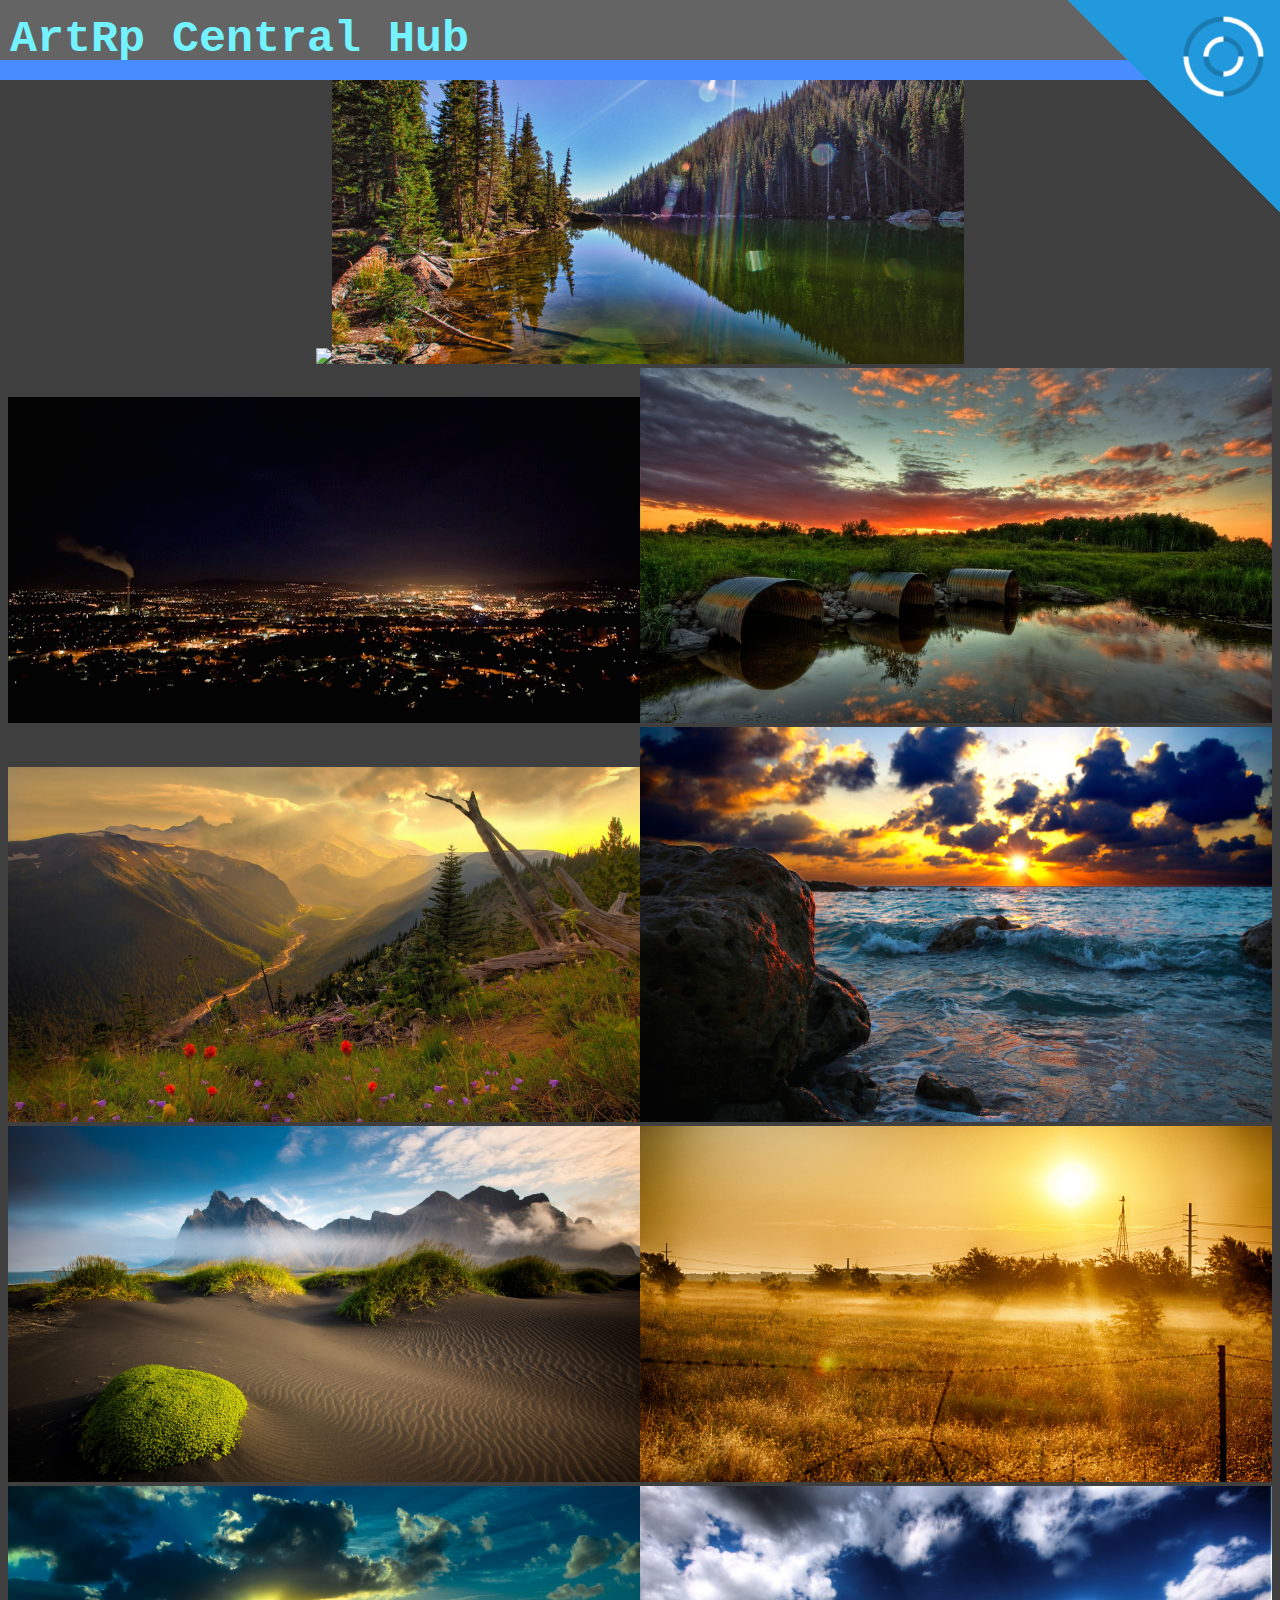
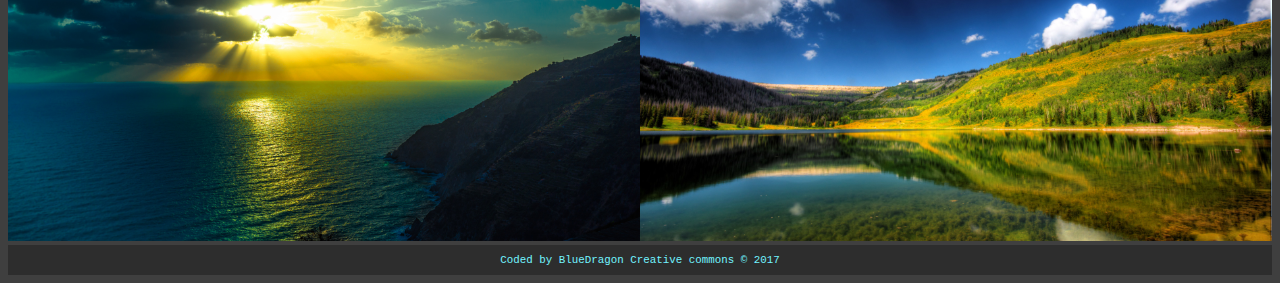
==== index.html @ 4e26d86f "header fix" ====
<!doctype html>
<html>
	<head>
		<title>ArtRp Central</title>
		<link rel="stylesheet" href="Stylesheet.css"> 
		<link rel="icon" type="image/png" href="icon.png">
		<script src="pace.min.js"></script>
		<link href="loading.css" rel="stylesheet" />
	</head>
	<body>
		<header></header>
		<h1 class="page_title"><b><code>ArtRp Central Hub</code></b></h1>
		<button class="button" id="loginn" onclick="alert('This part is still in the works, sorry :(')">Login</button>
		
		<div class="images">
		<img width="50%" src="images_4k/one.jpeg"><img width="50%" src="images_4k/two.jpg">
		<br>
		<img width="50%" src="images_4k/three.gif"><img width="50%" src="images_4k/four.jpg">
		<br>
		<img width="50%" src="images_4k/five.jpg"><img width="50%" src="images_4k/six.jpg">
		<br>
		<img width="50%" src="images_4k/seven.jpg"><img width="50%" src="images_4k/eight.jpg">
		<br>
		<img width="50%" src="images_4k/nine.jpg"><img width="50%" src="images_4k/ten.jpg">
		<div>
		
		<footer><sub><code>Coded by BlueDragon      Creative commons &copy 2017</code></sub></footer>
	</body>
</html>
---- Stylesheet.css ----
body { 
	background-color: rgb(63, 63, 63);
}
h1.page_title {
	color: #72f3ff;
	font-size: 45px;
	position: absolute;
	top: 10px;
	left: 10px;
	margin: 0px;
}
header { 
    width: 100%;
	height: 60px;
	position: absolute;
	background-color: rgb(100, 100, 100);
	top: 0;
	left: 0;
	right: 0;
	margin: 0px;
	border-bottom: solid;
	border-bottom-color: #478dff;
	border-bottom-width: 20px;
}
#loginn {
    top: 0;
    right: 0;
	position: absolute;
	height: 60px;
}
div.images{
	text-align: center;
	top: 40px;
	left: 10px;
	right: 10px;
}
footer {
	position: static;
    width: 100%;
	height: 30px;
	background-color: #2d2d2d;
	text-align: center;
	color: #72f3ff;
	bottom: 0;
	left: 0;
	right: 0;
}


.button {
    background-color: #008CBA; 
    border: none;
    color: white;
    padding: 10px 24px;
    text-align: center;
    text-decoration: none;
    display: inline-block;
    font-size: 16px;
}
.button:hover {
    background-color: gray; 
    color: white;
}



.btn-group {
    background-color: #4CAF50; /* Green */
    border: none;
    color: white;
    padding: 15px 32px;
    text-align: center;
    text-decoration: none;
    display: inline-block;
    font-size: 16px;
    cursor: pointer;
    float: left;
}

.btn-group .button:hover {
    background-color: gray;
}
---- loading.css ----
.pace {
  -webkit-pointer-events: none;
  pointer-events: none;

  -webkit-user-select: none;
  -moz-user-select: none;
  user-select: none;
}

.pace .pace-activity {
  display: block;
  position: fixed;
  z-index: 2000;
  top: 0;
  right: 0;
  width: 300px;
  height: 300px;
  background: #29d;
  -webkit-transition: -webkit-transform 0.3s;
  transition: transform 0.3s;
  -webkit-transform: translateX(100%) translateY(-100%) rotate(45deg);
  transform: translateX(100%) translateY(-100%) rotate(45deg);
  pointer-events: none;
}

.pace.pace-active .pace-activity {
  -webkit-transform: translateX(50%) translateY(-50%) rotate(45deg);
  transform: translateX(50%) translateY(-50%) rotate(45deg);
}

.pace .pace-activity::before,
.pace .pace-activity::after {
    -moz-box-sizing: border-box;
    box-sizing: border-box;
    position: absolute;
    bottom: 30px;
    left: 50%;
    display: block;
    border: 5px solid #fff;
    border-radius: 50%;
    content: '';
}

.pace .pace-activity::before {
    margin-left: -40px;
    width: 80px;
    height: 80px;
    border-right-color: rgba(0, 0, 0, .2);
    border-left-color: rgba(0, 0, 0, .2);
    -webkit-animation: pace-theme-corner-indicator-spin 3s linear infinite;
    animation: pace-theme-corner-indicator-spin 3s linear infinite;
}

.pace .pace-activity::after {
    bottom: 50px;
    margin-left: -20px;
    width: 40px;
    height: 40px;
    border-top-color: rgba(0, 0, 0, .2);
    border-bottom-color: rgba(0, 0, 0, .2);
    -webkit-animation: pace-theme-corner-indicator-spin 1s linear infinite;
    animation: pace-theme-corner-indicator-spin 1s linear infinite;
}

@-webkit-keyframes pace-theme-corner-indicator-spin {
  0% { -webkit-transform: rotate(0deg); }
  100% { -webkit-transform: rotate(359deg); }
}
@keyframes pace-theme-corner-indicator-spin {
  0% { transform: rotate(0deg); }
  100% { transform: rotate(359deg); }
}
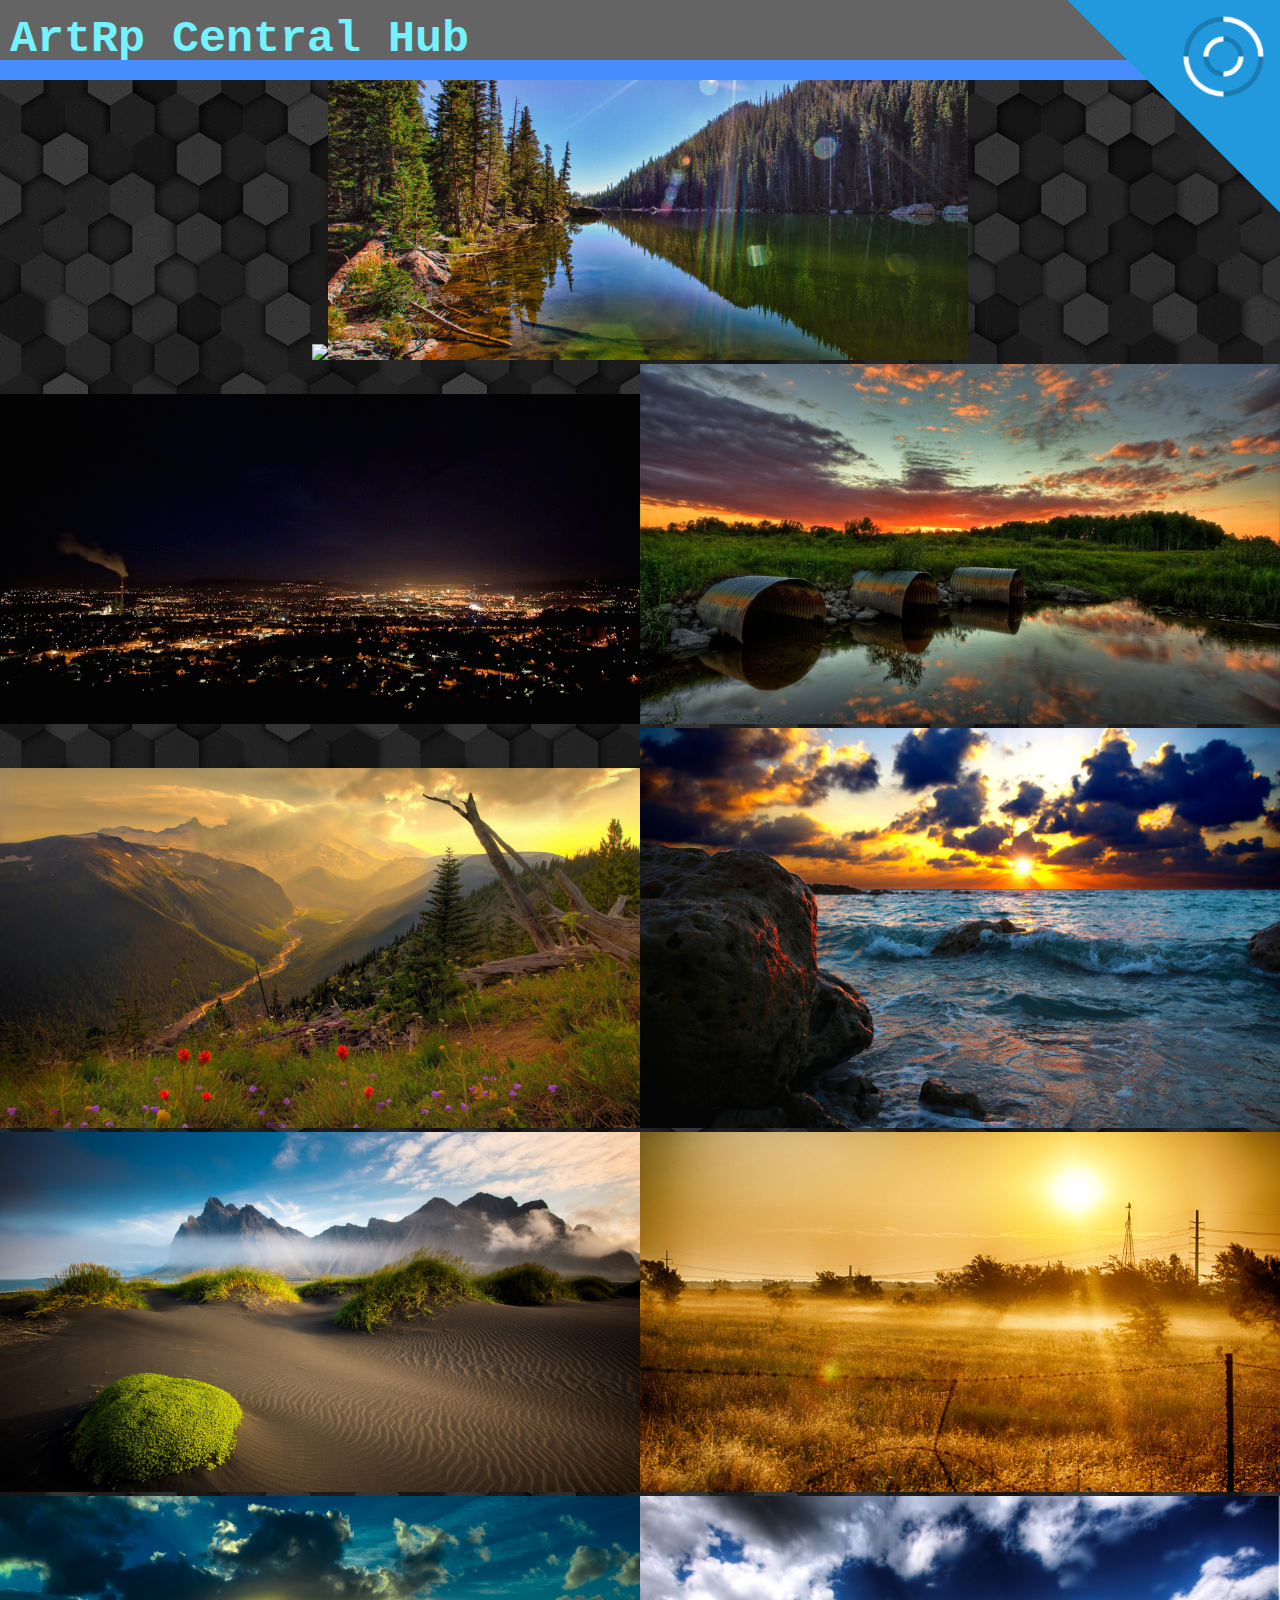
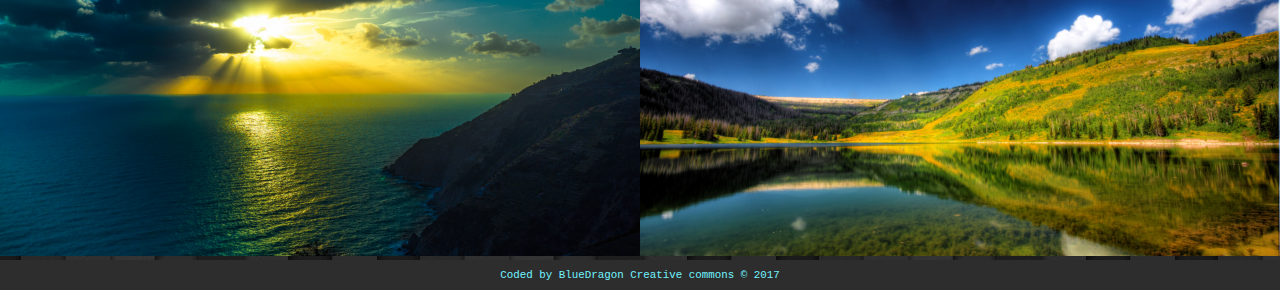
==== commit 72bd6c56: "big update" ====
--- a/index.html
+++ b/index.html
@@ -6,12 +6,13 @@
 		<link rel="icon" type="image/png" href="icon.png">
 		<script src="pace.min.js"></script>
 		<link href="loading.css" rel="stylesheet" />
+		<link href="login/css/style.css" rel="stylesheet" />
 	</head>
 	<body>
 		<header></header>
 		<h1 class="page_title"><b><code>ArtRp Central Hub</code></b></h1>
-		<button class="button" id="loginn" onclick="alert('This part is still in the works, sorry :(')">Login</button>
-		
+		<a href="#" id="loginform"><button class="button" id="loginn" href="login/login.html" target="_blank">Login</button></a>
+
 		<div class="images">
 		<img width="50%" src="images_4k/one.jpeg"><img width="50%" src="images_4k/two.jpg">
 		<br>
--- a/Stylesheet.css
+++ b/Stylesheet.css
@@ -1,5 +1,6 @@
 body { 
 	background-color: rgb(63, 63, 63);
+	background-image: url("bg.jpg");
 }
 h1.page_title {
 	color: #72f3ff;
@@ -27,6 +28,7 @@
     right: 0;
 	position: absolute;
 	height: 60px;
+	
 }
 div.images{
 	text-align: center;
--- a/login/css/style.css
+++ b/login/css/style.css
@@ -0,0 +1,89 @@
+* {
+  margin: 0;
+  padding: 0;
+}
+#wrap {
+  margin: 0 auto 30px;
+}
+
+#regbar {
+  height: 67px;
+  background: #34495e;
+}
+
+#navthing {
+  margin-left: 50px;
+}
+fieldset {
+  border: none;
+}
+
+.login {
+  position: relative;
+  width: 350px;
+  display: none;
+}
+
+.arrow-up {
+  width: 0;
+  height: 0;
+  border-left: 20px solid transparent;
+  border-right: 20px solid transparent;
+  border-bottom: 15px solid #ECF0F1;
+  left: 10%;
+  position: absolute;
+  top: -10px;
+}
+
+.formholder {
+  background: #ecf0f1;
+  width: 350px;
+  border-radius: 5px;
+  padding-top: 5px;
+}
+.formholder input[type="username"], .formholder input[type="password"] {
+  padding: 7px 5px;
+  margin: 10px 0;
+  width: 96%;
+  display: block;
+  font-size: 18px;
+  border-radius: 5px;
+  border: none;
+  -webkit-transition: 0.3s linear;
+  -moz-transition: 0.3s linear;
+  -o-transition: 0.3s linear;
+  transition: 0.3s linear;
+}
+.formholder input[type="username"]:focus, .formholder input[type="password"]:focus {
+  outline: none;
+  box-shadow: 0 0 1px 1px #1abc9c;
+}
+.formholder input[type="submit"] {
+  background: #1abc9c;
+  padding: 10px;
+  font-size: 20px;
+  display: block;
+  width: 100%;
+  border: none;
+  color: #fff;
+  border-radius: 5px;
+}
+.formholder input[type="submit"]:hover {
+  background: #1bc6a4;
+}
+
+.randompad {
+  padding: 10px;
+}
+
+.green {
+  color: #1abc9c;
+}
+
+a {
+  color: #ecf0f1;
+  text-decoration: none;
+}
+a:hover {
+  color: #1abc9c;
+}
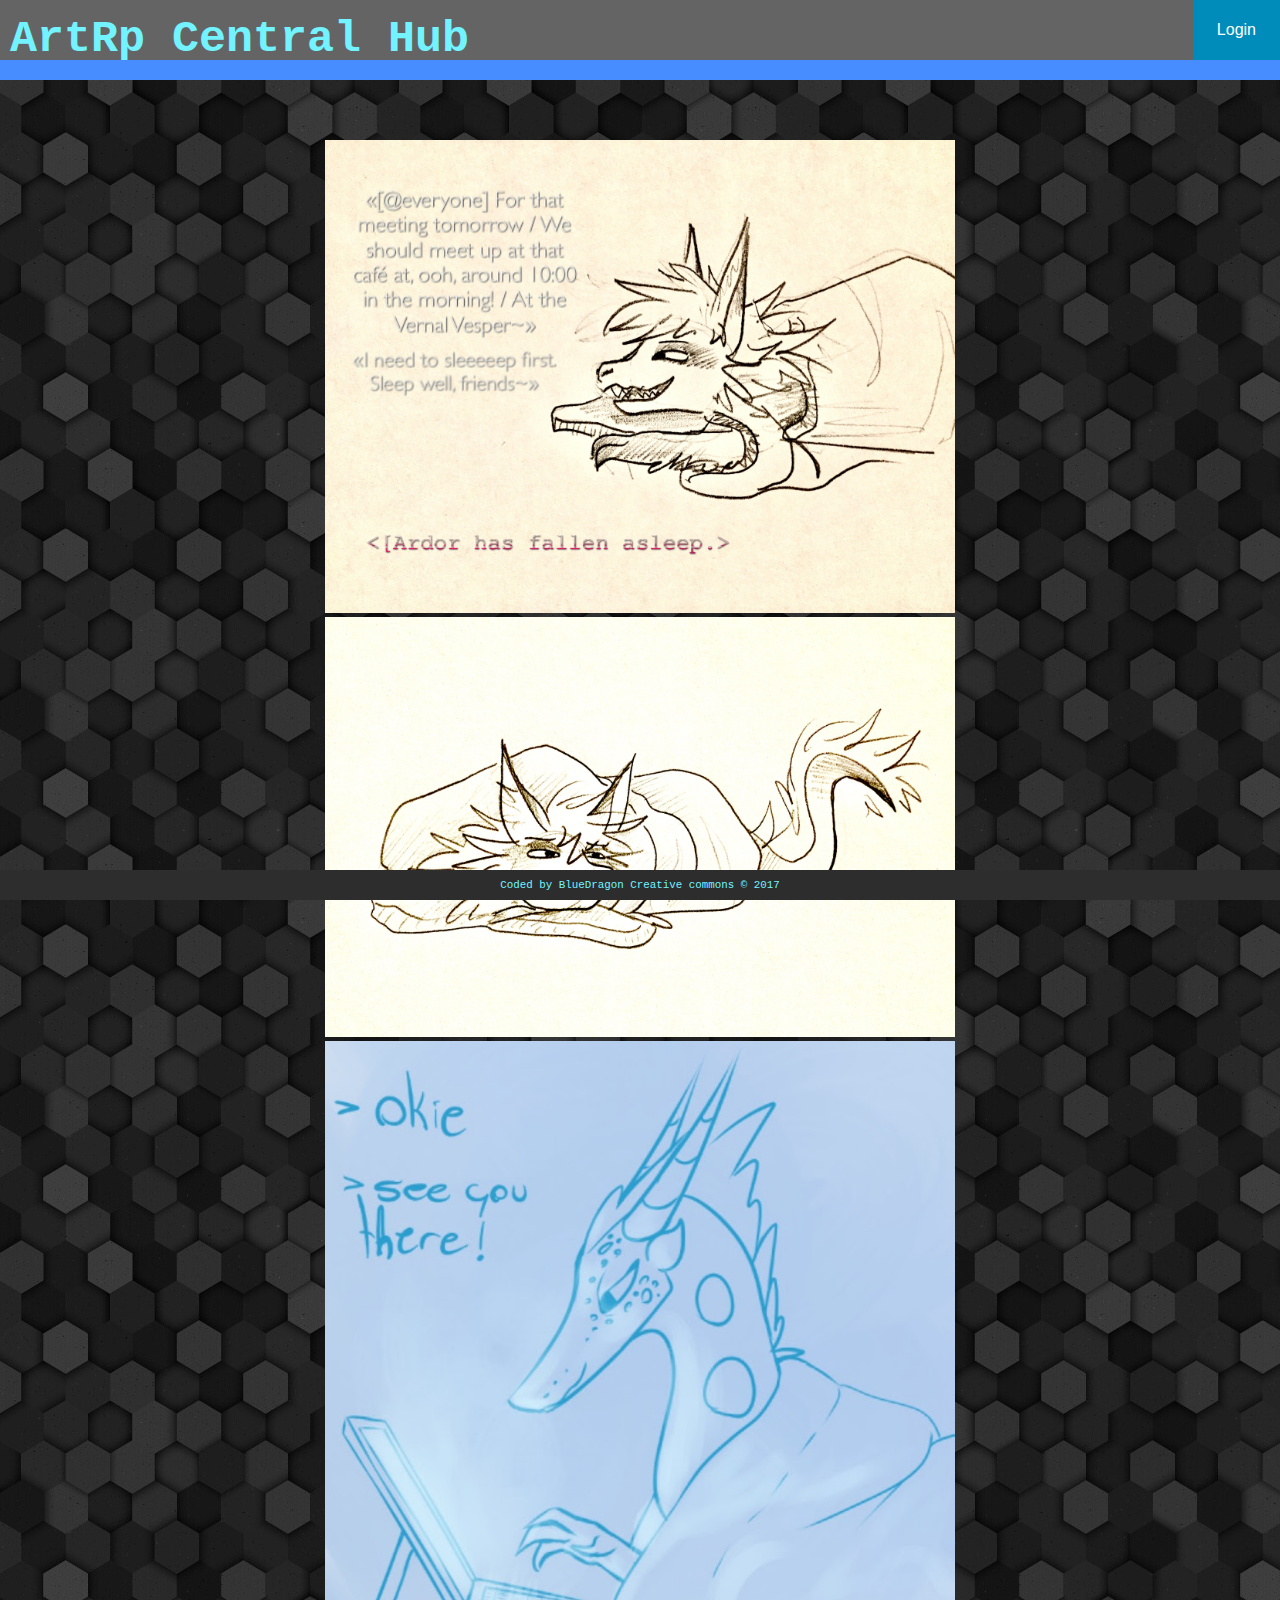
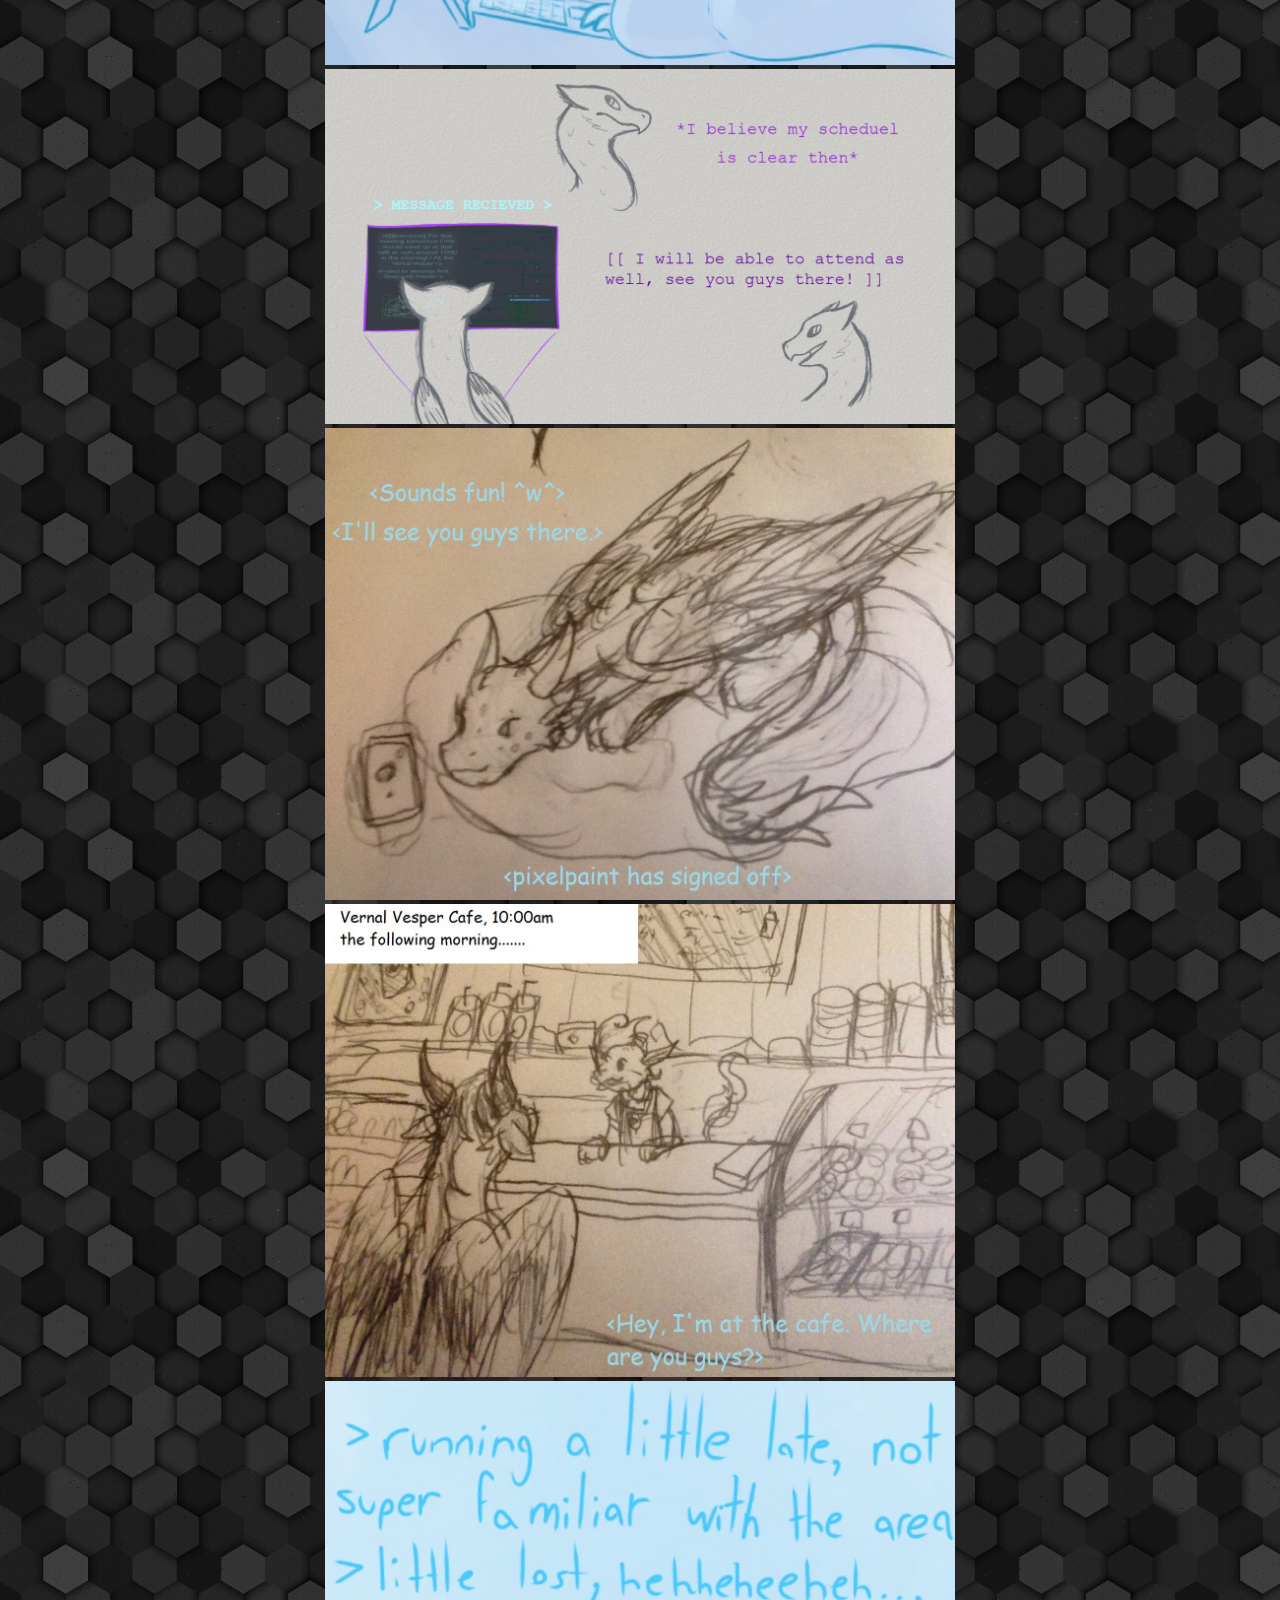
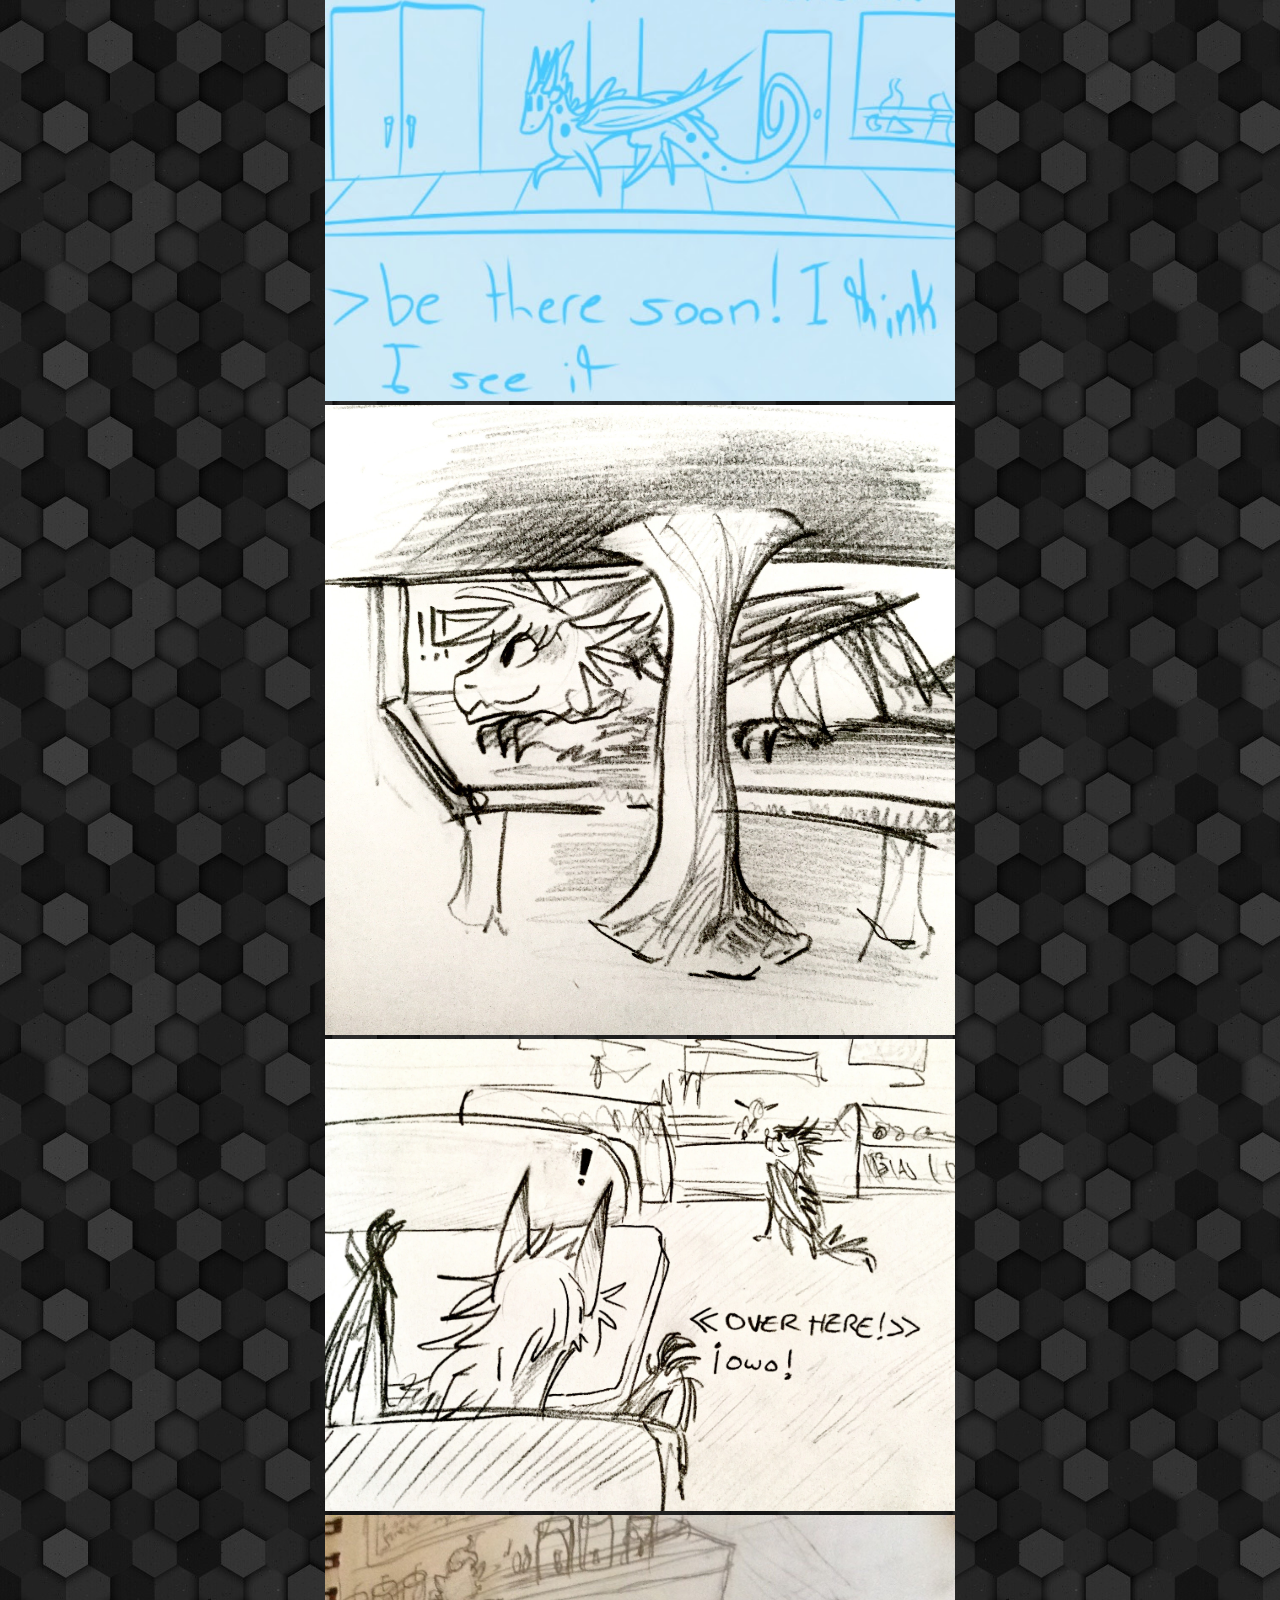
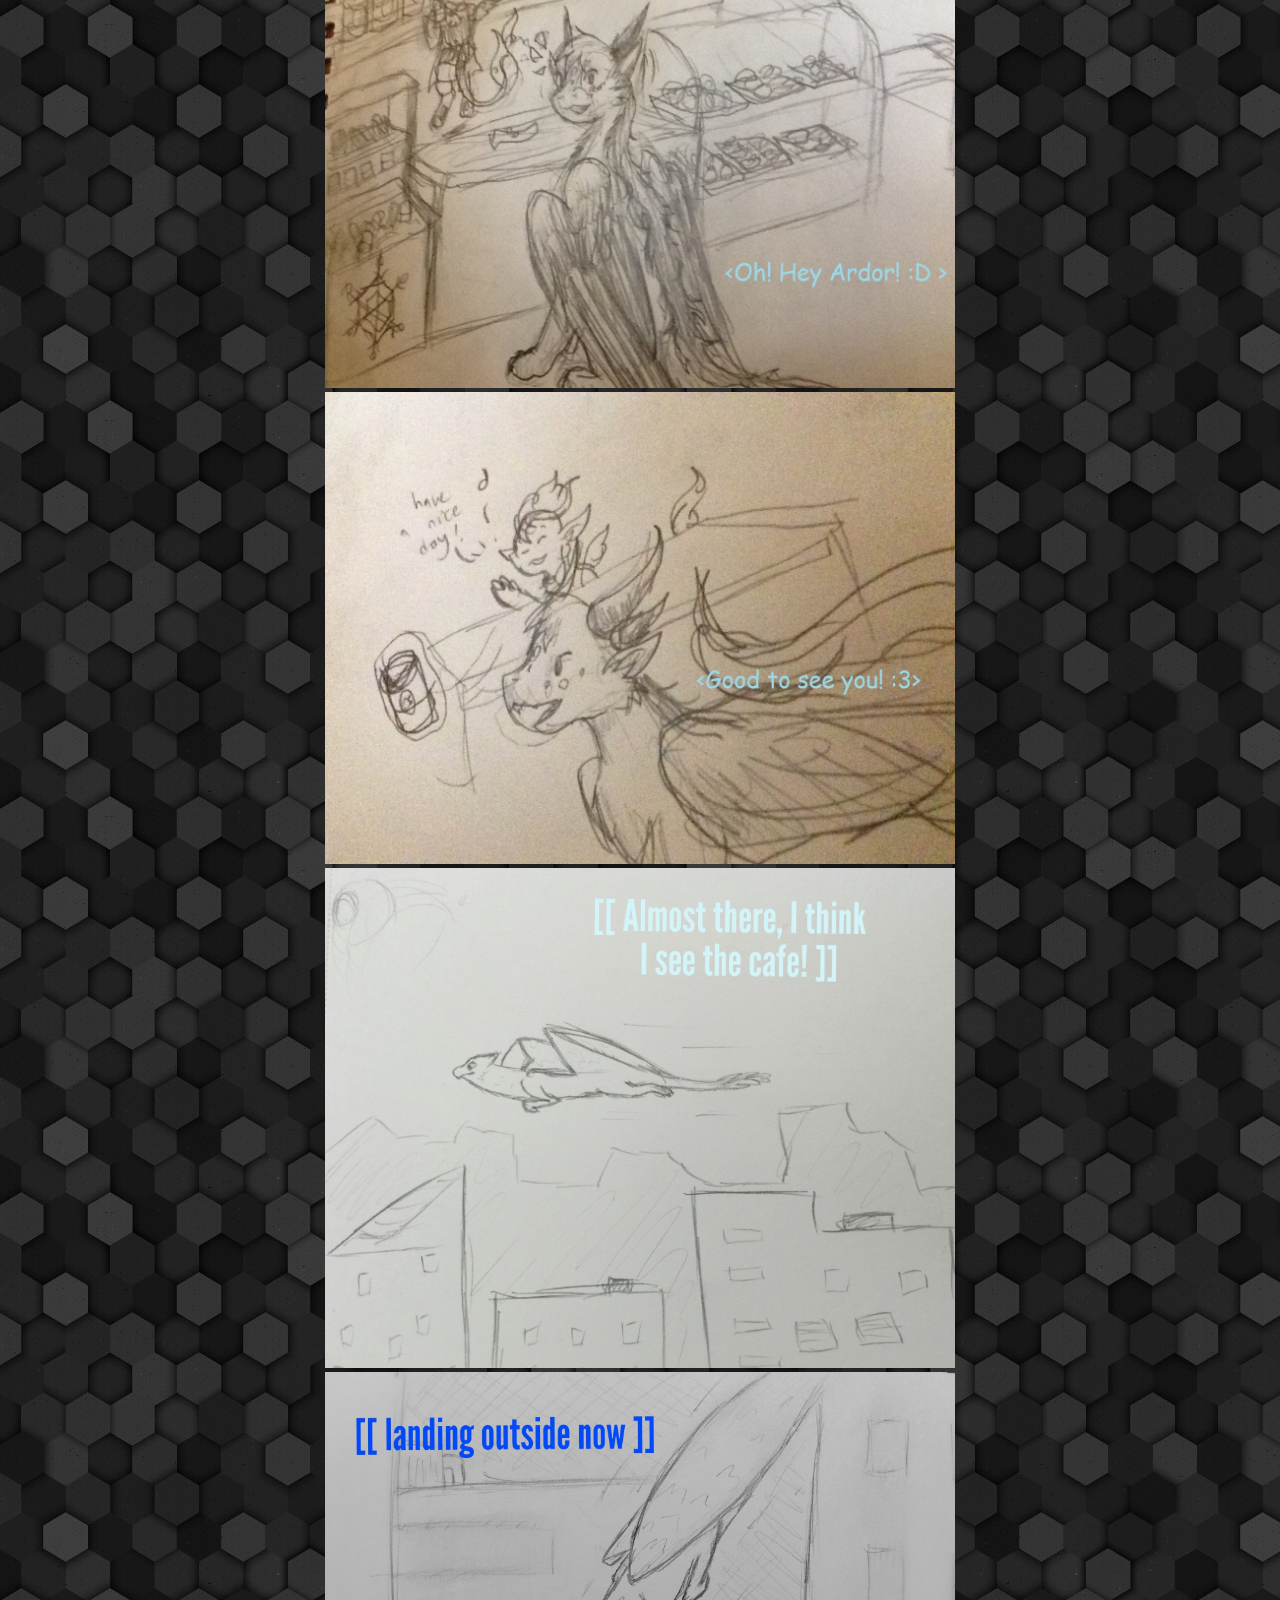
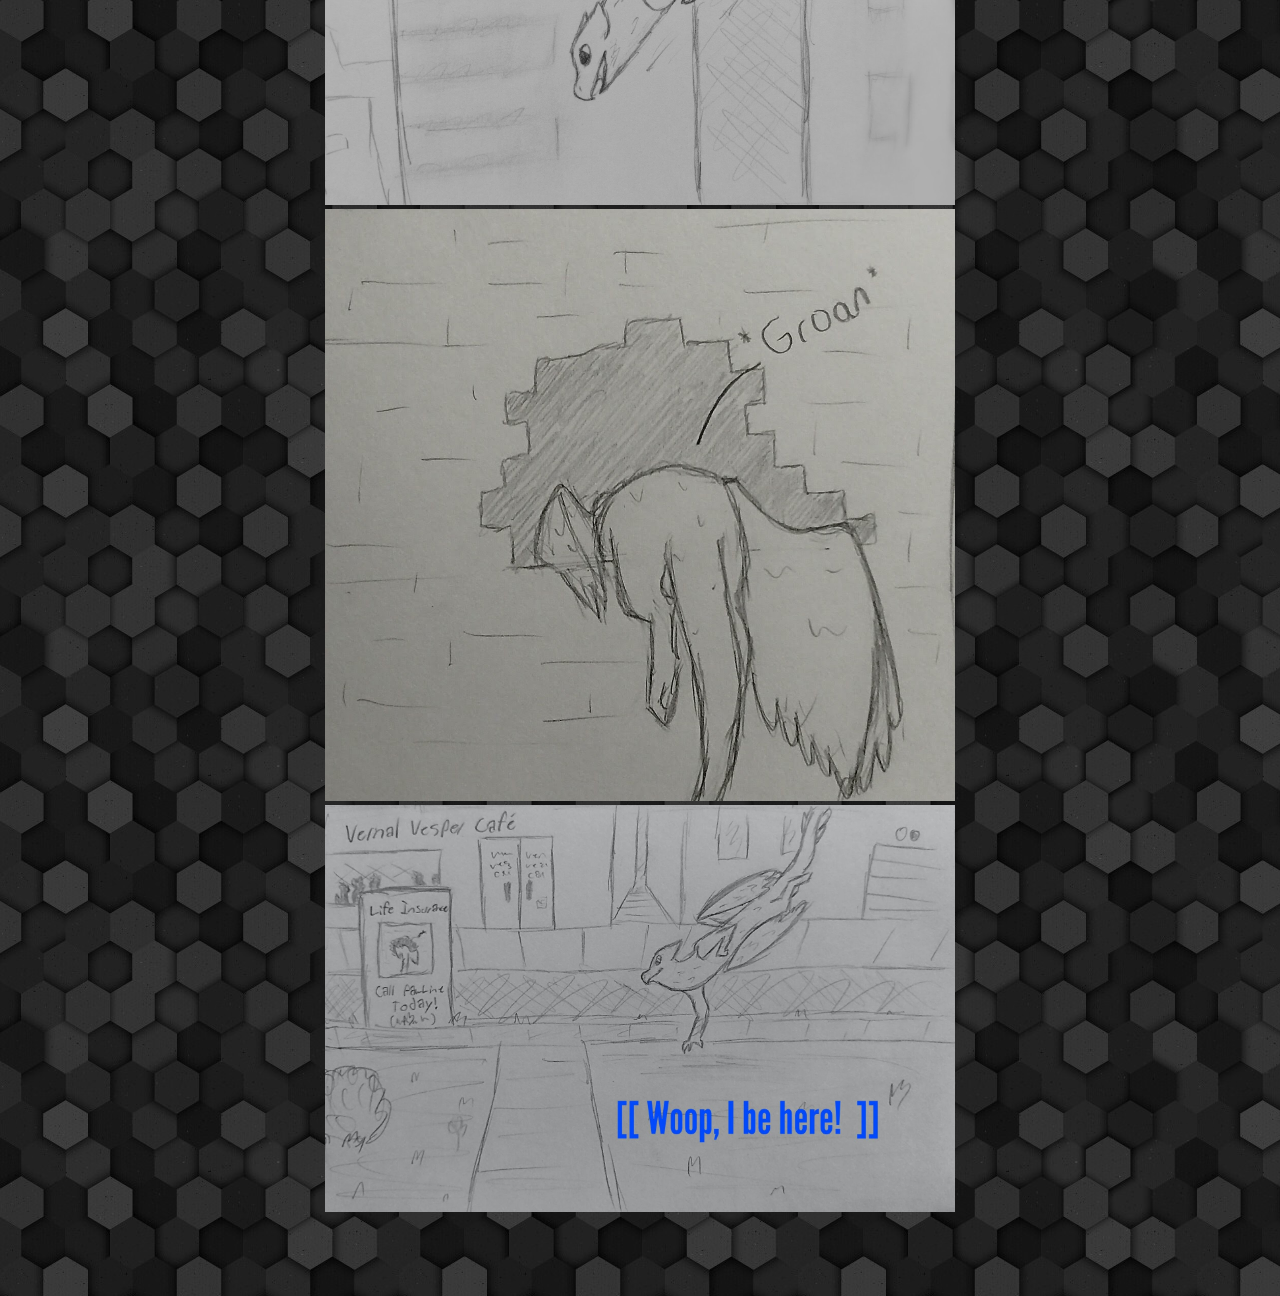
==== commit 2d12f9a1: "image edits" ====
--- a/index.html
+++ b/index.html
@@ -14,15 +14,21 @@
 		<a href="#" id="loginform"><button class="button" id="loginn" href="login/login.html" target="_blank">Login</button></a>
 
 		<div class="images">
-		<img width="50%" src="images_4k/one.jpeg"><img width="50%" src="images_4k/two.jpg">
-		<br>
-		<img width="50%" src="images_4k/three.gif"><img width="50%" src="images_4k/four.jpg">
-		<br>
-		<img width="50%" src="images_4k/five.jpg"><img width="50%" src="images_4k/six.jpg">
-		<br>
-		<img width="50%" src="images_4k/seven.jpg"><img width="50%" src="images_4k/eight.jpg">
-		<br>
-		<img width="50%" src="images_4k/nine.jpg"><img width="50%" src="images_4k/ten.jpg">
+		<img width="50%" src="rp_images/one.jpg">
+		<img width="50%" src="rp_images/two.jpg">
+		<img width="50%" src="rp_images/three.jpg">
+		<img width="50%" src="rp_images/four.jpg">
+		<img width="50%" src="rp_images/five.jpg">
+		<img width="50%" src="rp_images/six.jpg">
+		<img width="50%" src="rp_images/seven.jpg">
+		<img width="50%" src="rp_images/eight.jpg">
+		<img width="50%" src="rp_images/nine.jpg">
+		<img width="50%" src="rp_images/ten.jpg">
+		<img width="50%" src="rp_images/eleven.jpg">
+		<img width="50%" src="rp_images/twelve.jpg">
+		<img width="50%" src="rp_images/thirteen.jpg">
+		<img width="50%" src="rp_images/fourteen.jpg">
+		<img width="50%" src="rp_images/fifteen.jpg">
 		<div>
 		
 		<footer><sub><code>Coded by BlueDragon      Creative commons &copy 2017</code></sub></footer>
--- a/Stylesheet.css
+++ b/Stylesheet.css
@@ -31,13 +31,16 @@
 	
 }
 div.images{
+	position: absolute;
+	padding-top: 100px;
+	padding-bottom: 80px;
 	text-align: center;
 	top: 40px;
 	left: 10px;
 	right: 10px;
 }
 footer {
-	position: static;
+	position: fixed;
     width: 100%;
 	height: 30px;
 	background-color: #2d2d2d;
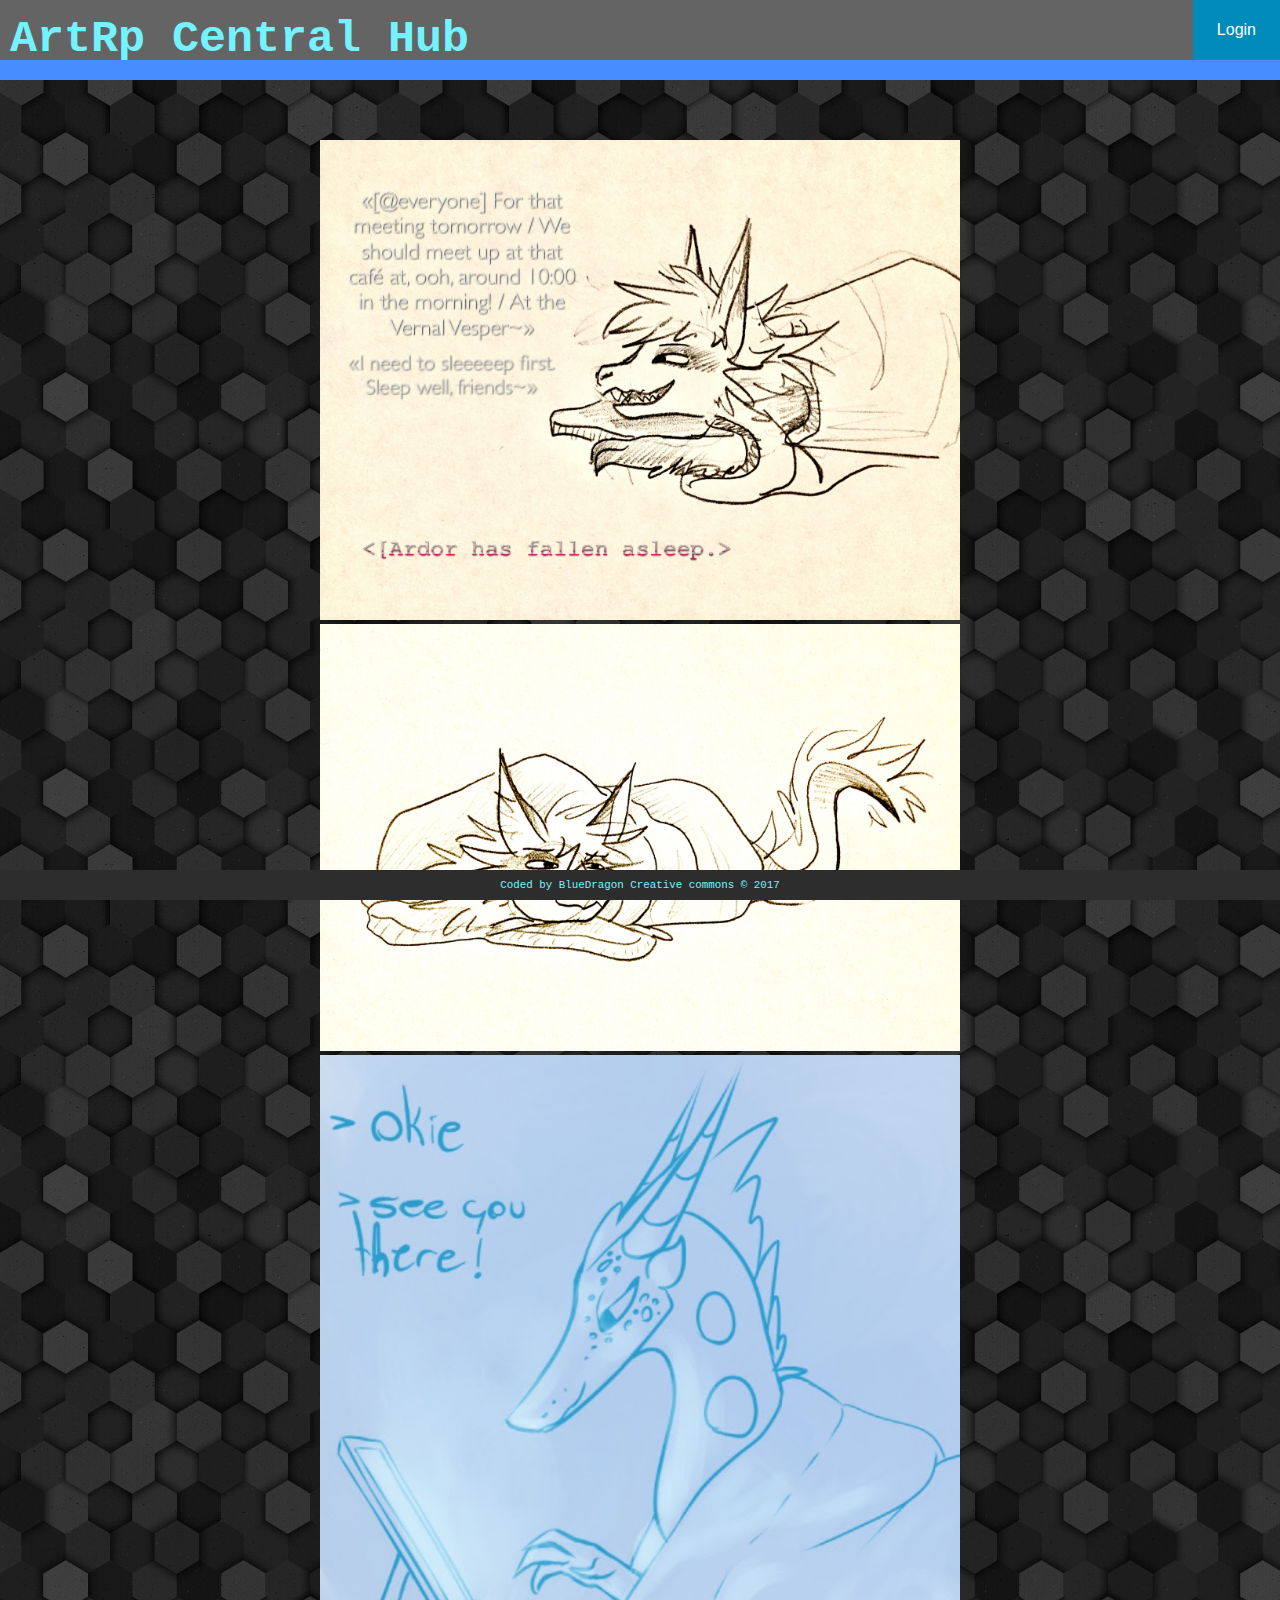
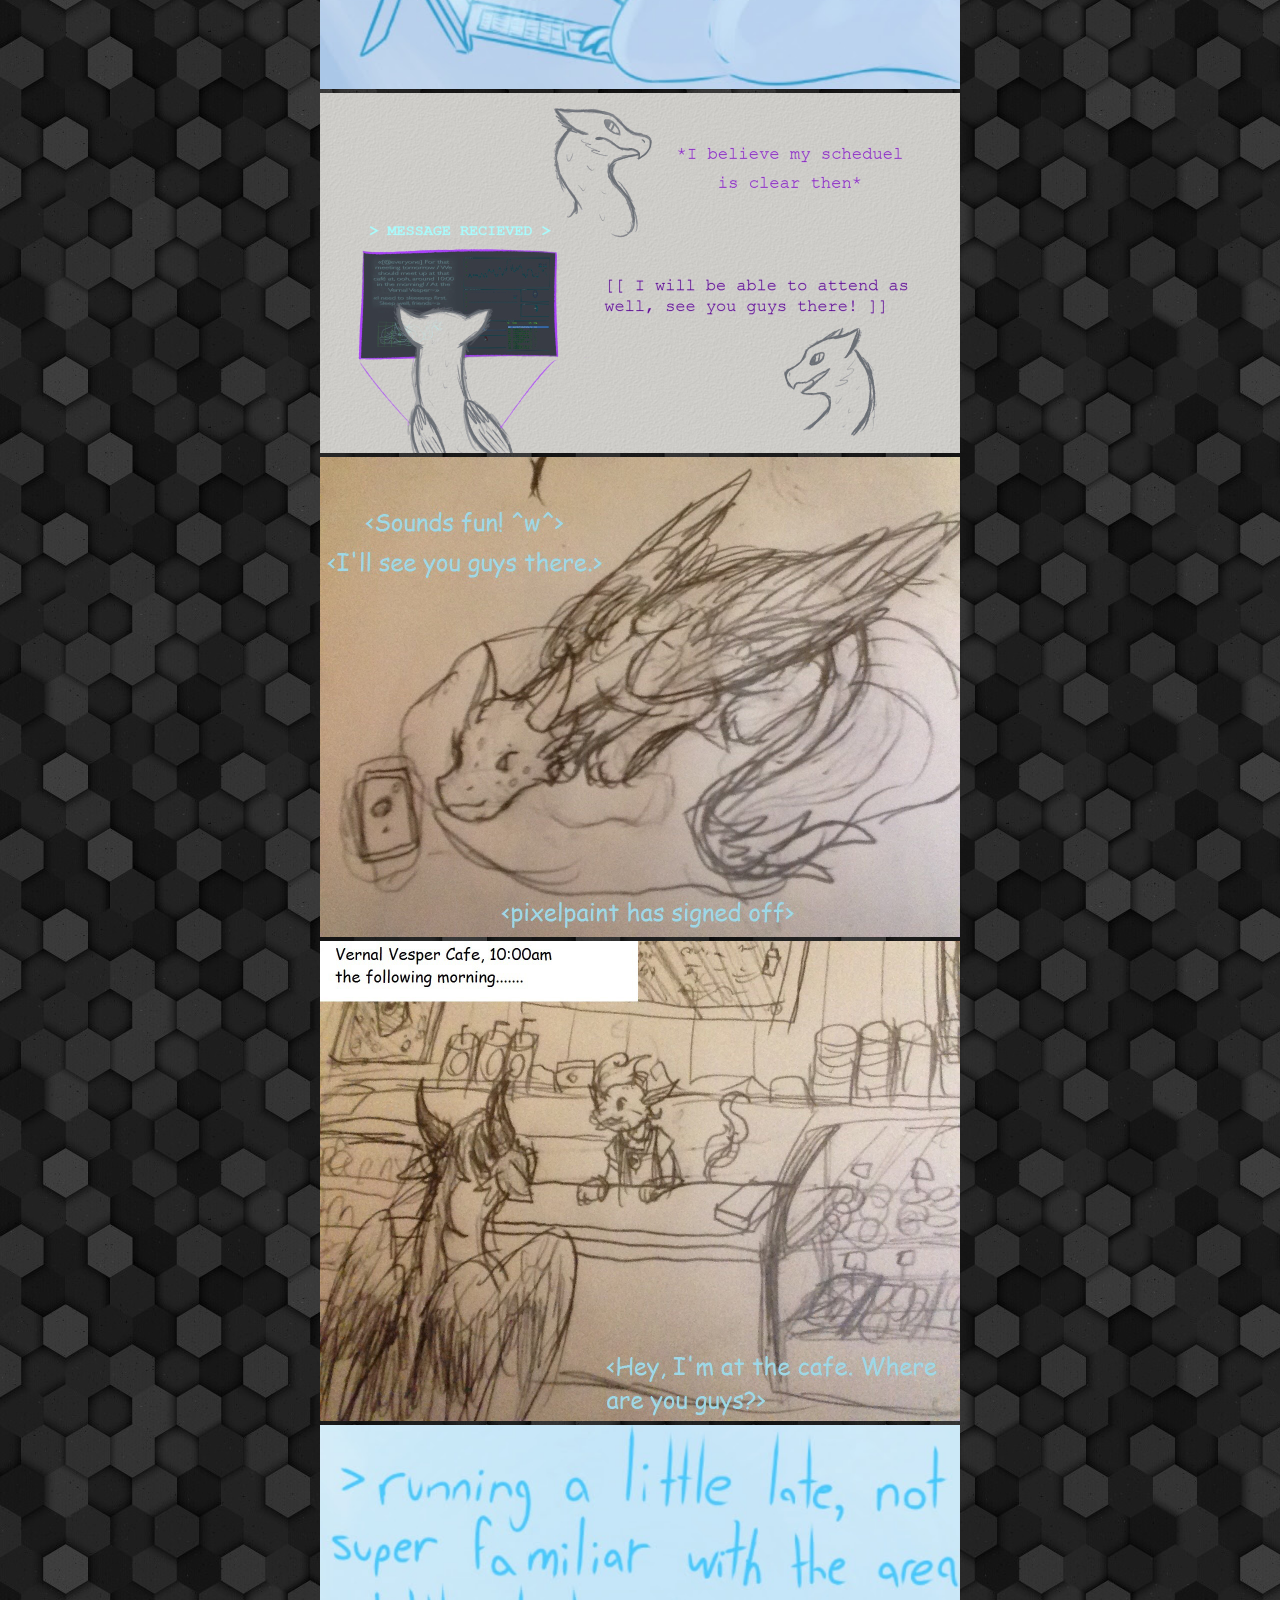
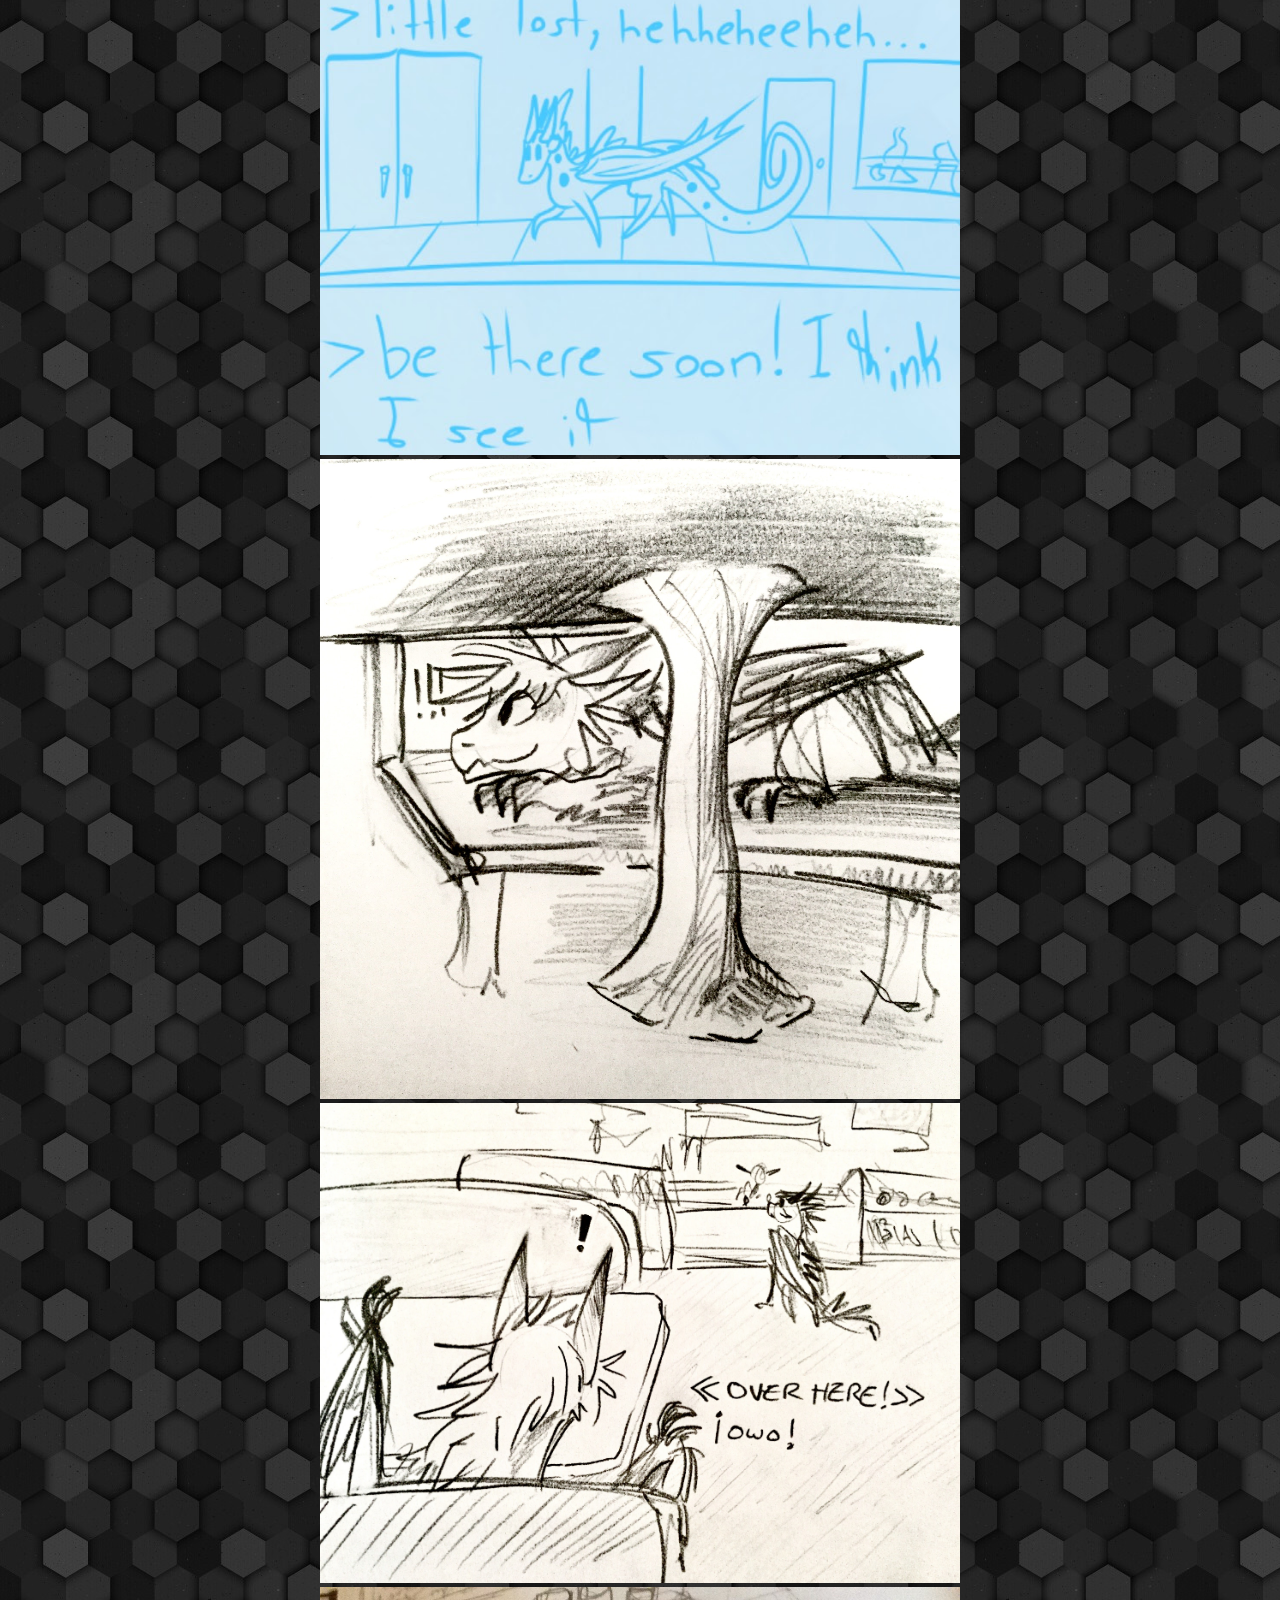
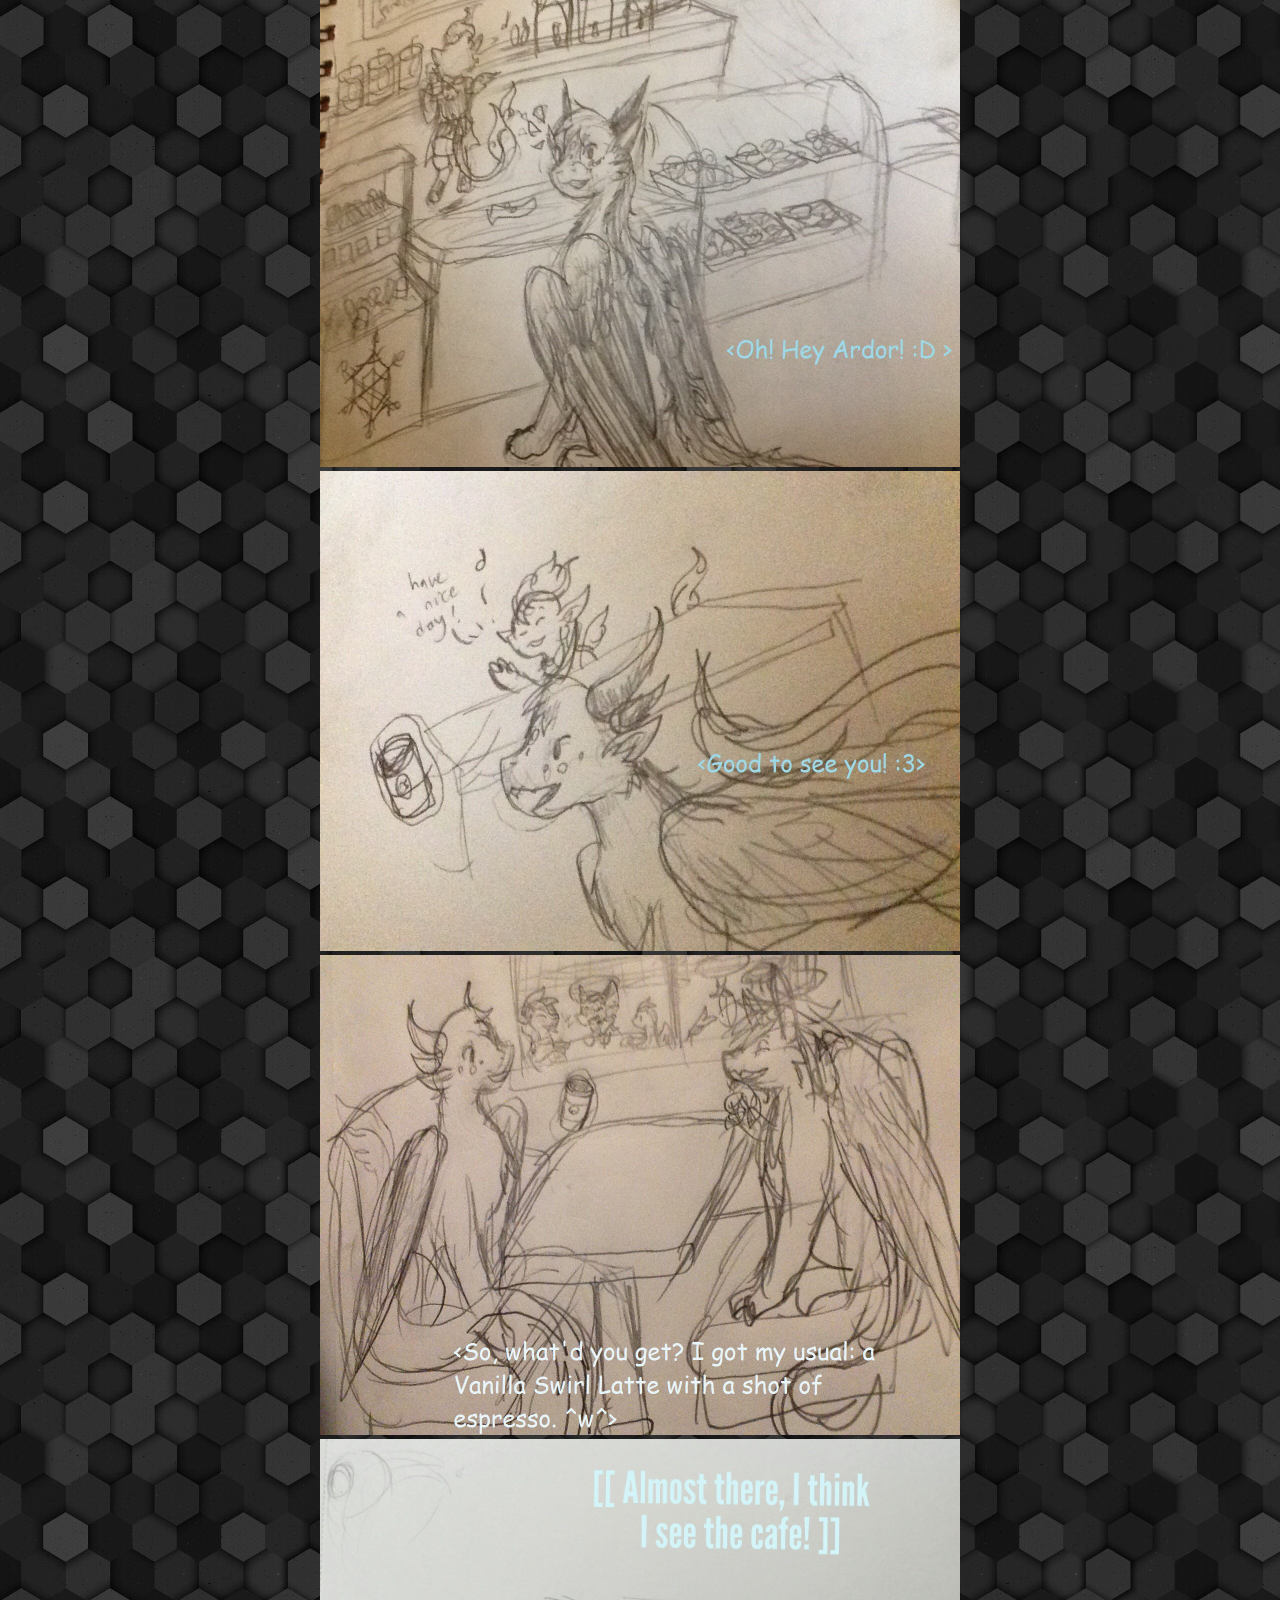
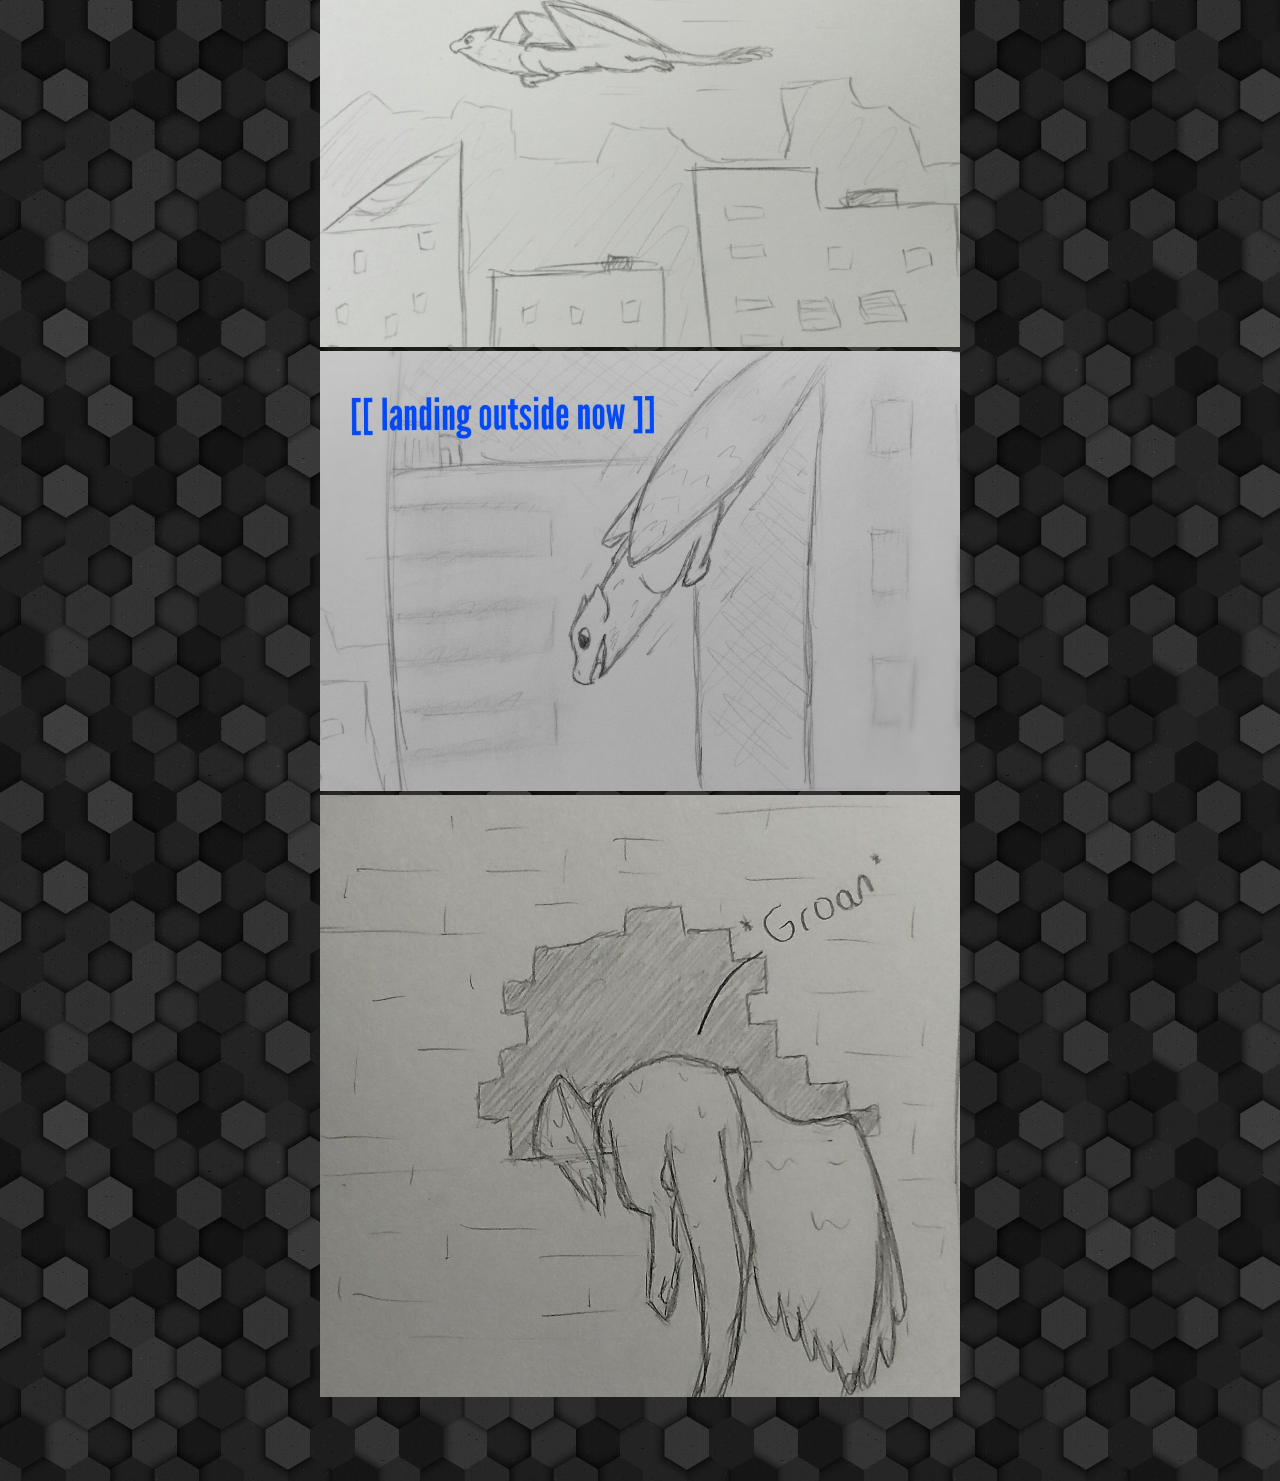
==== commit 9e4dfda5: "room one conception" ====
--- a/index.html
+++ b/index.html
@@ -14,21 +14,21 @@
 		<a href="#" id="loginform"><button class="button" id="loginn" href="login/login.html" target="_blank">Login</button></a>
 
 		<div class="images">
-		<img width="50%" src="rp_images/one.jpg">
-		<img width="50%" src="rp_images/two.jpg">
-		<img width="50%" src="rp_images/three.jpg">
+		<img width="50%" src="rp_images/1.jpg">
+		<img width="50%" src="rp_images/2.jpg">
+		<img width="50%" src="rp_images/3.jpg">
 		<img width="50%" src="rp_images/four.jpg">
-		<img width="50%" src="rp_images/five.jpg">
-		<img width="50%" src="rp_images/six.jpg">
-		<img width="50%" src="rp_images/seven.jpg">
-		<img width="50%" src="rp_images/eight.jpg">
-		<img width="50%" src="rp_images/nine.jpg">
-		<img width="50%" src="rp_images/ten.jpg">
-		<img width="50%" src="rp_images/eleven.jpg">
-		<img width="50%" src="rp_images/twelve.jpg">
-		<img width="50%" src="rp_images/thirteen.jpg">
-		<img width="50%" src="rp_images/fourteen.jpg">
-		<img width="50%" src="rp_images/fifteen.jpg">
+		<img width="50%" src="rp_images/5.jpg">
+		<img width="50%" src="rp_images/6.jpg">
+		<img width="50%" src="rp_images/7.jpg">
+		<img width="50%" src="rp_images/8.jpg">
+		<img width="50%" src="rp_images/9.jpg">
+		<img width="50%" src="rp_images/10.jpg">
+		<img width="50%" src="rp_images/11.jpg">
+		<img width="50%" src="rp_images/12.jpg">
+		<img width="50%" src="rp_images/13.jpg">
+		<img width="50%" src="rp_images/14.jpg">
+		<img width="50%" src="rp_images/15.jpg">
 		<div>
 		
 		<footer><sub><code>Coded by BlueDragon      Creative commons &copy 2017</code></sub></footer>
--- a/Stylesheet.css
+++ b/Stylesheet.css
@@ -30,14 +30,24 @@
 	height: 60px;
 	
 }
-div.images{
+div.images {
 	position: absolute;
 	padding-top: 100px;
 	padding-bottom: 80px;
 	text-align: center;
 	top: 40px;
-	left: 10px;
-	right: 10px;
+}
+div.main {
+	position: absolute;
+	padding-top: 110px;
+	text-align: center;
+}
+div.room_navigation {
+	position: absolute;
+	padding-top: 630px;
+	padding-bottom: 40px;
+	padding-left: 150px;
+	text-align: center;
 }
 footer {
 	position: fixed;
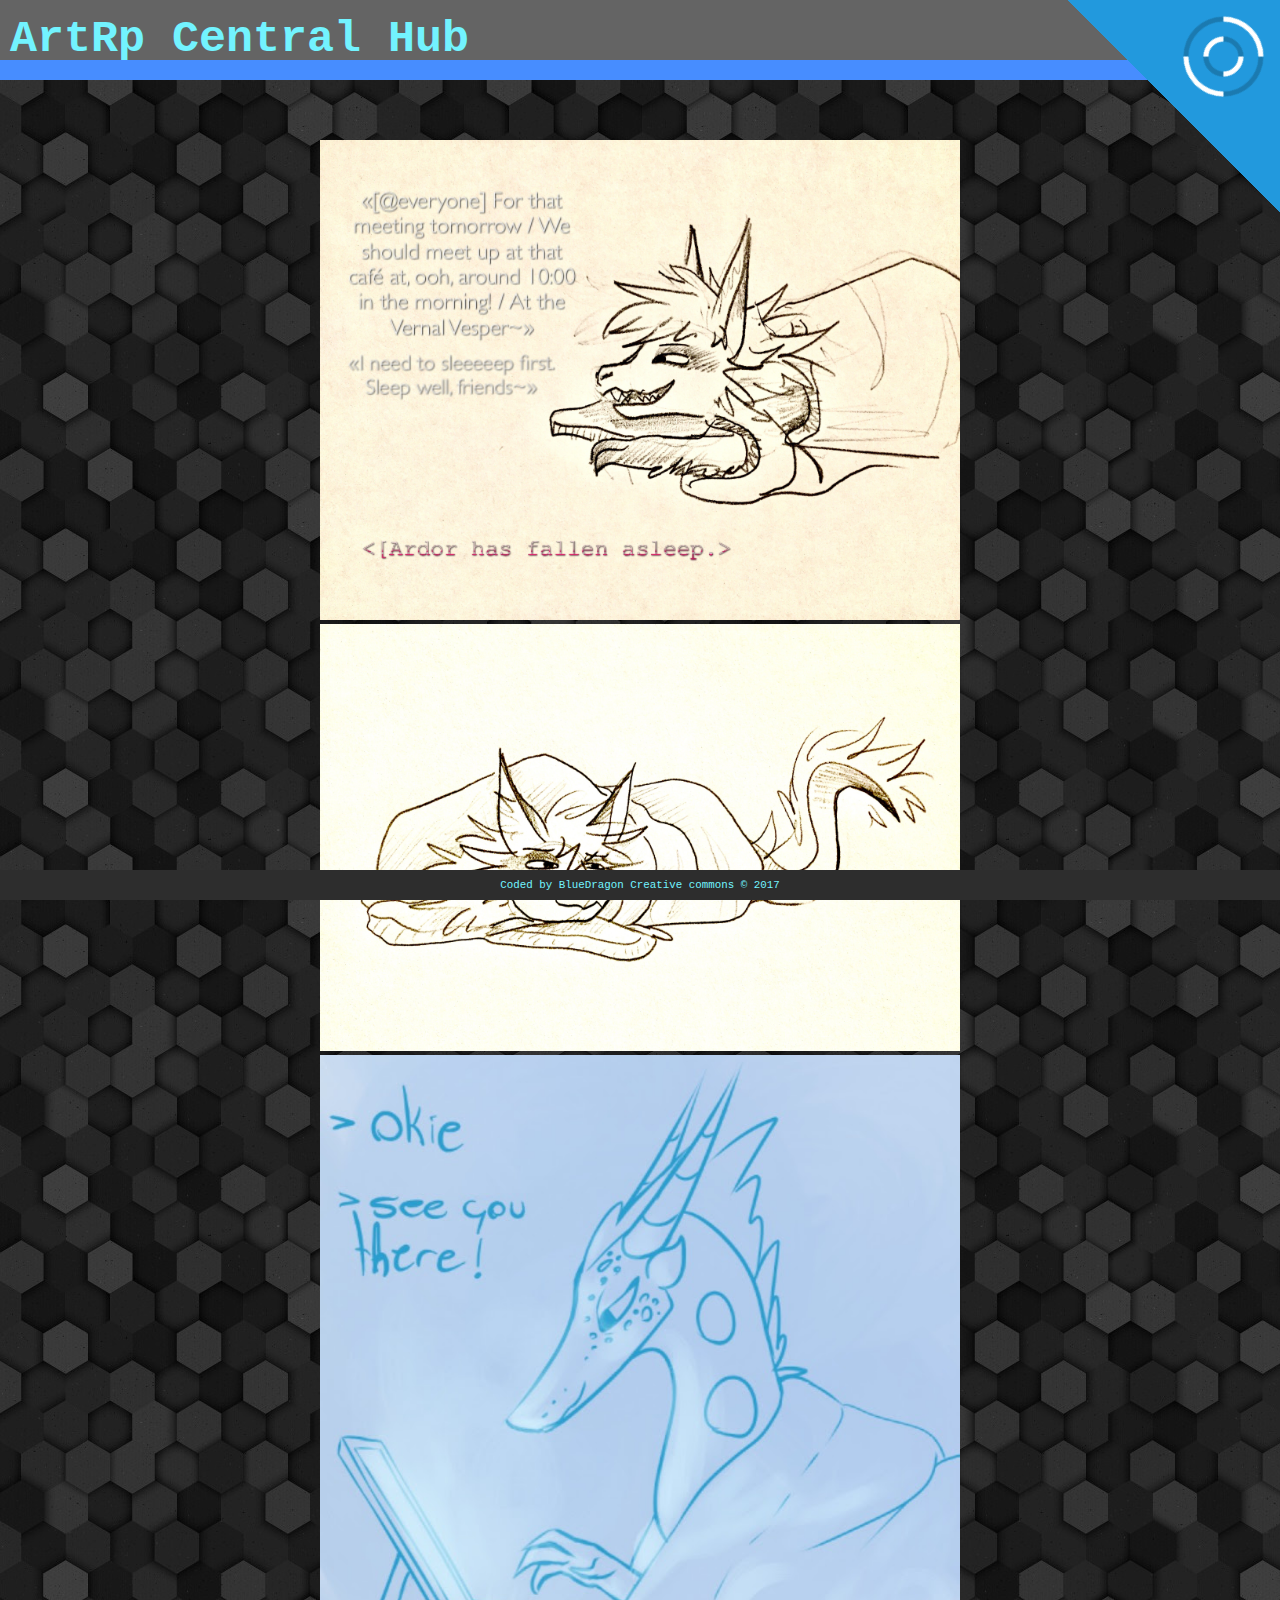
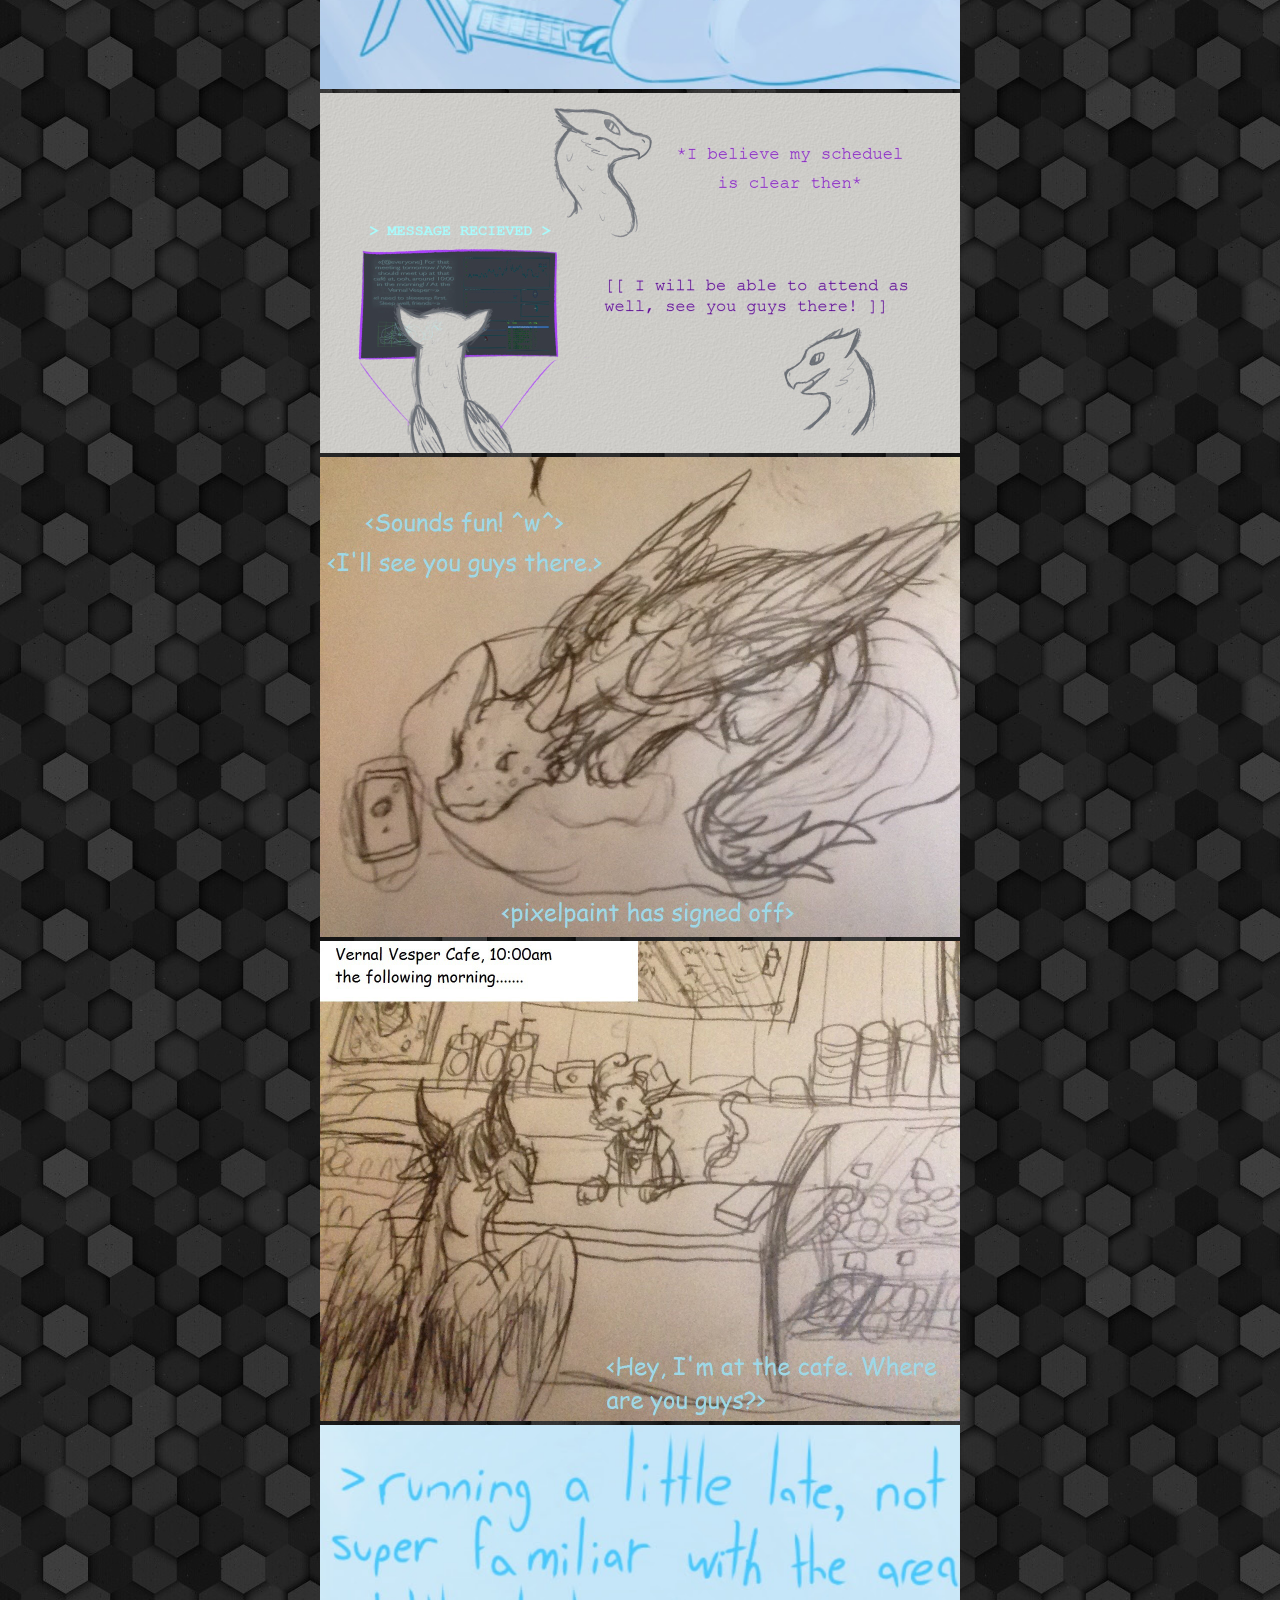
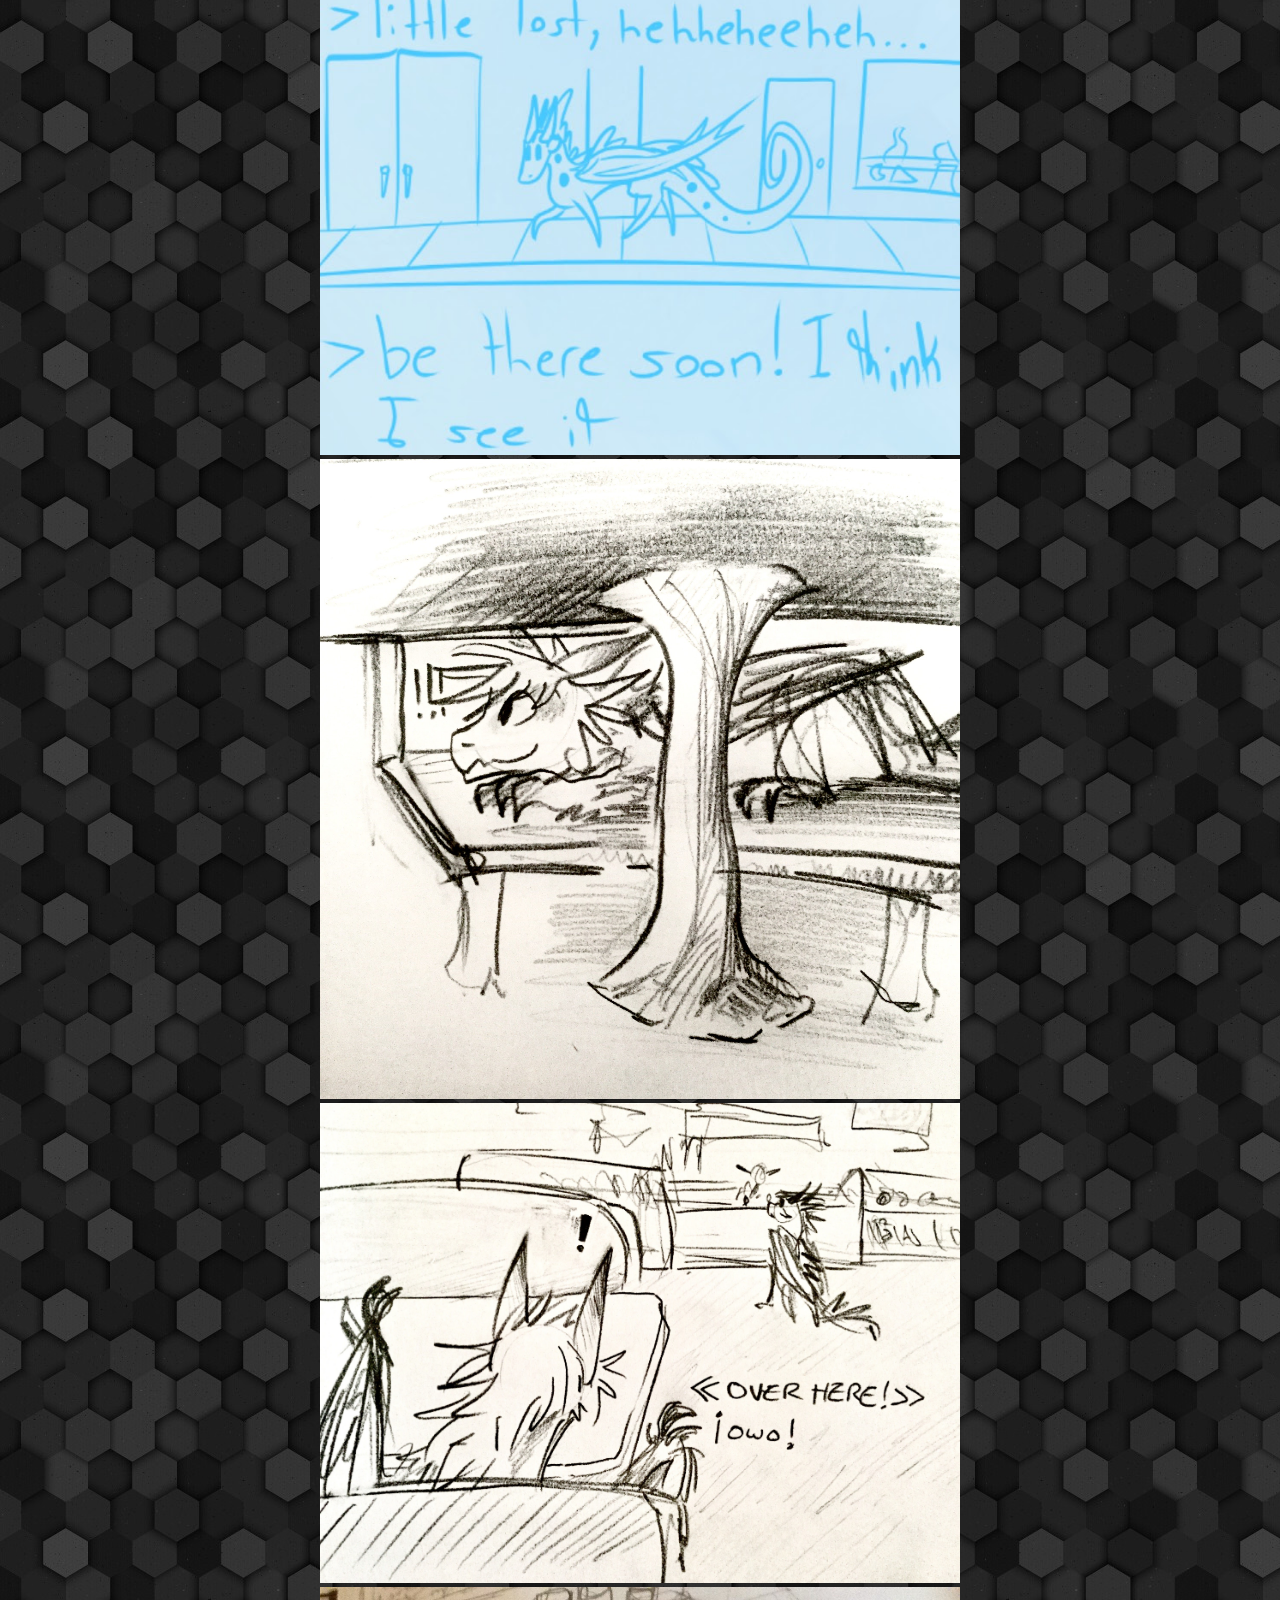
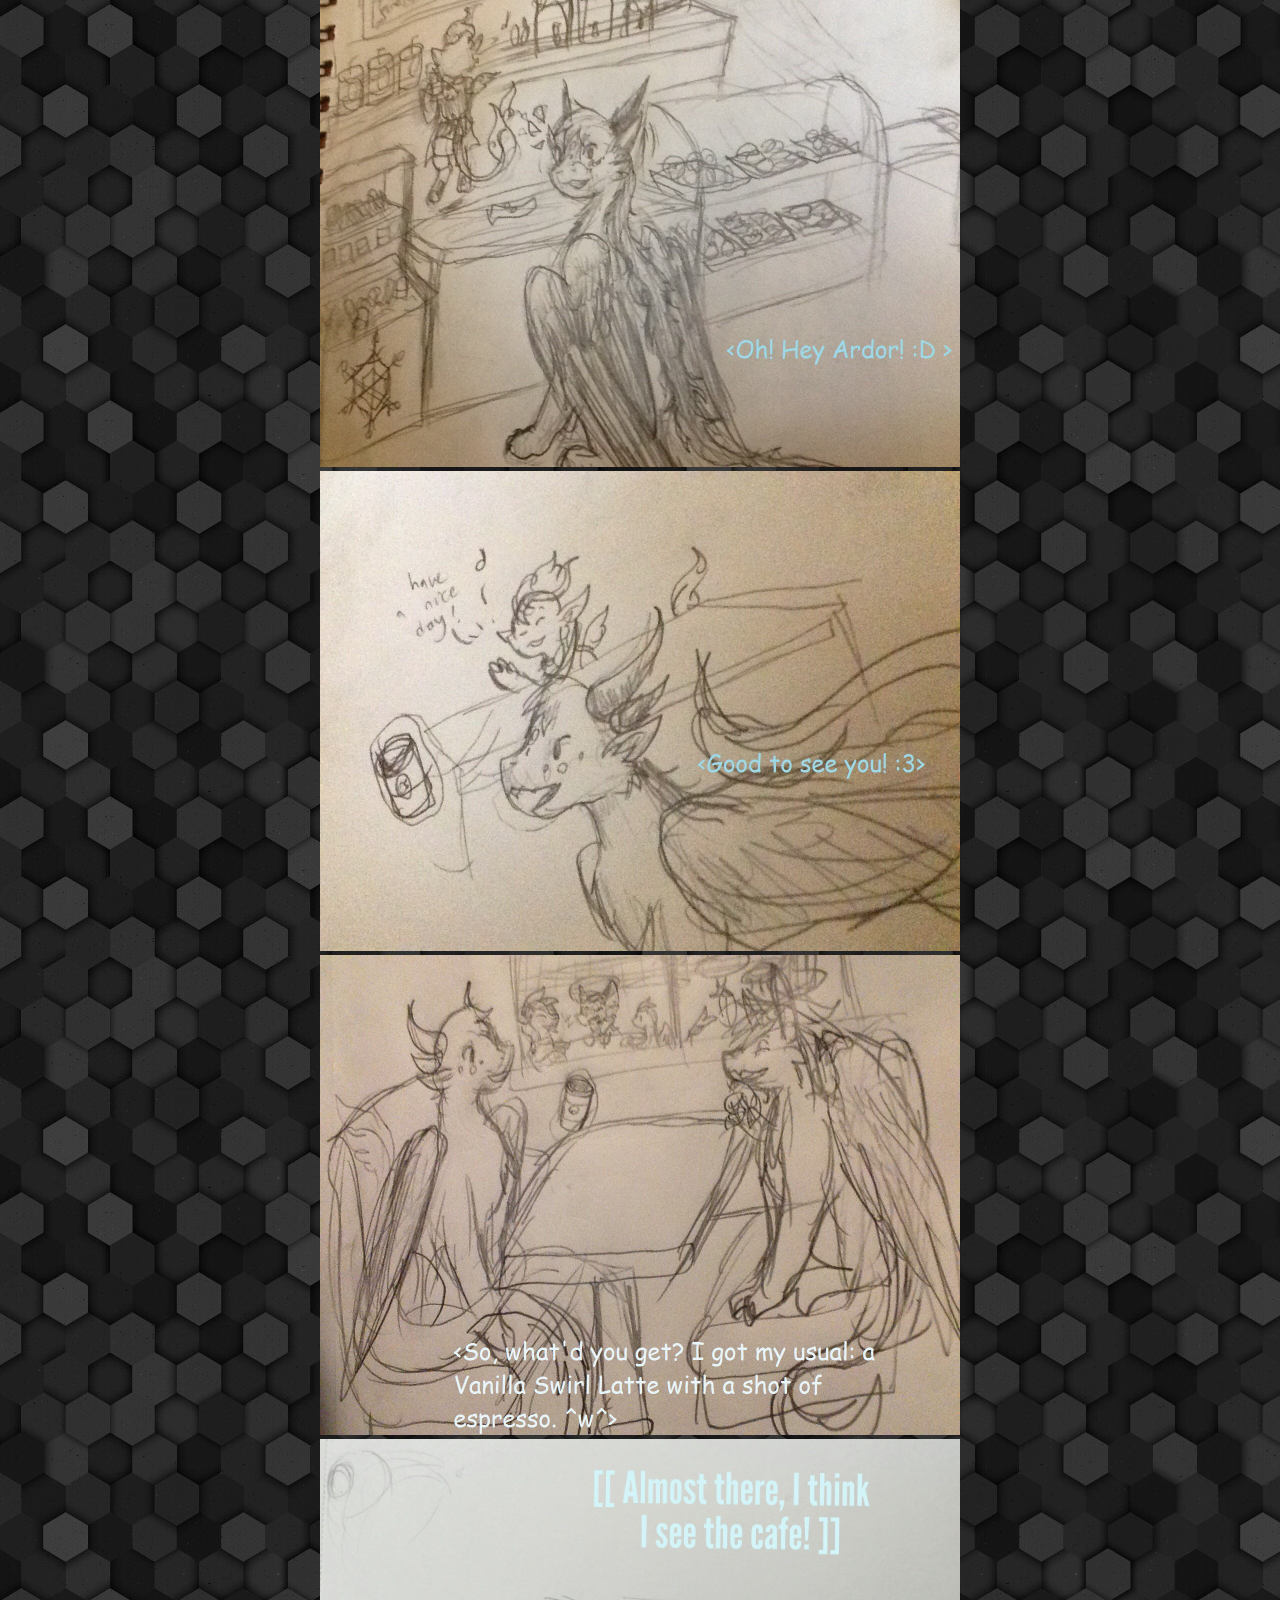
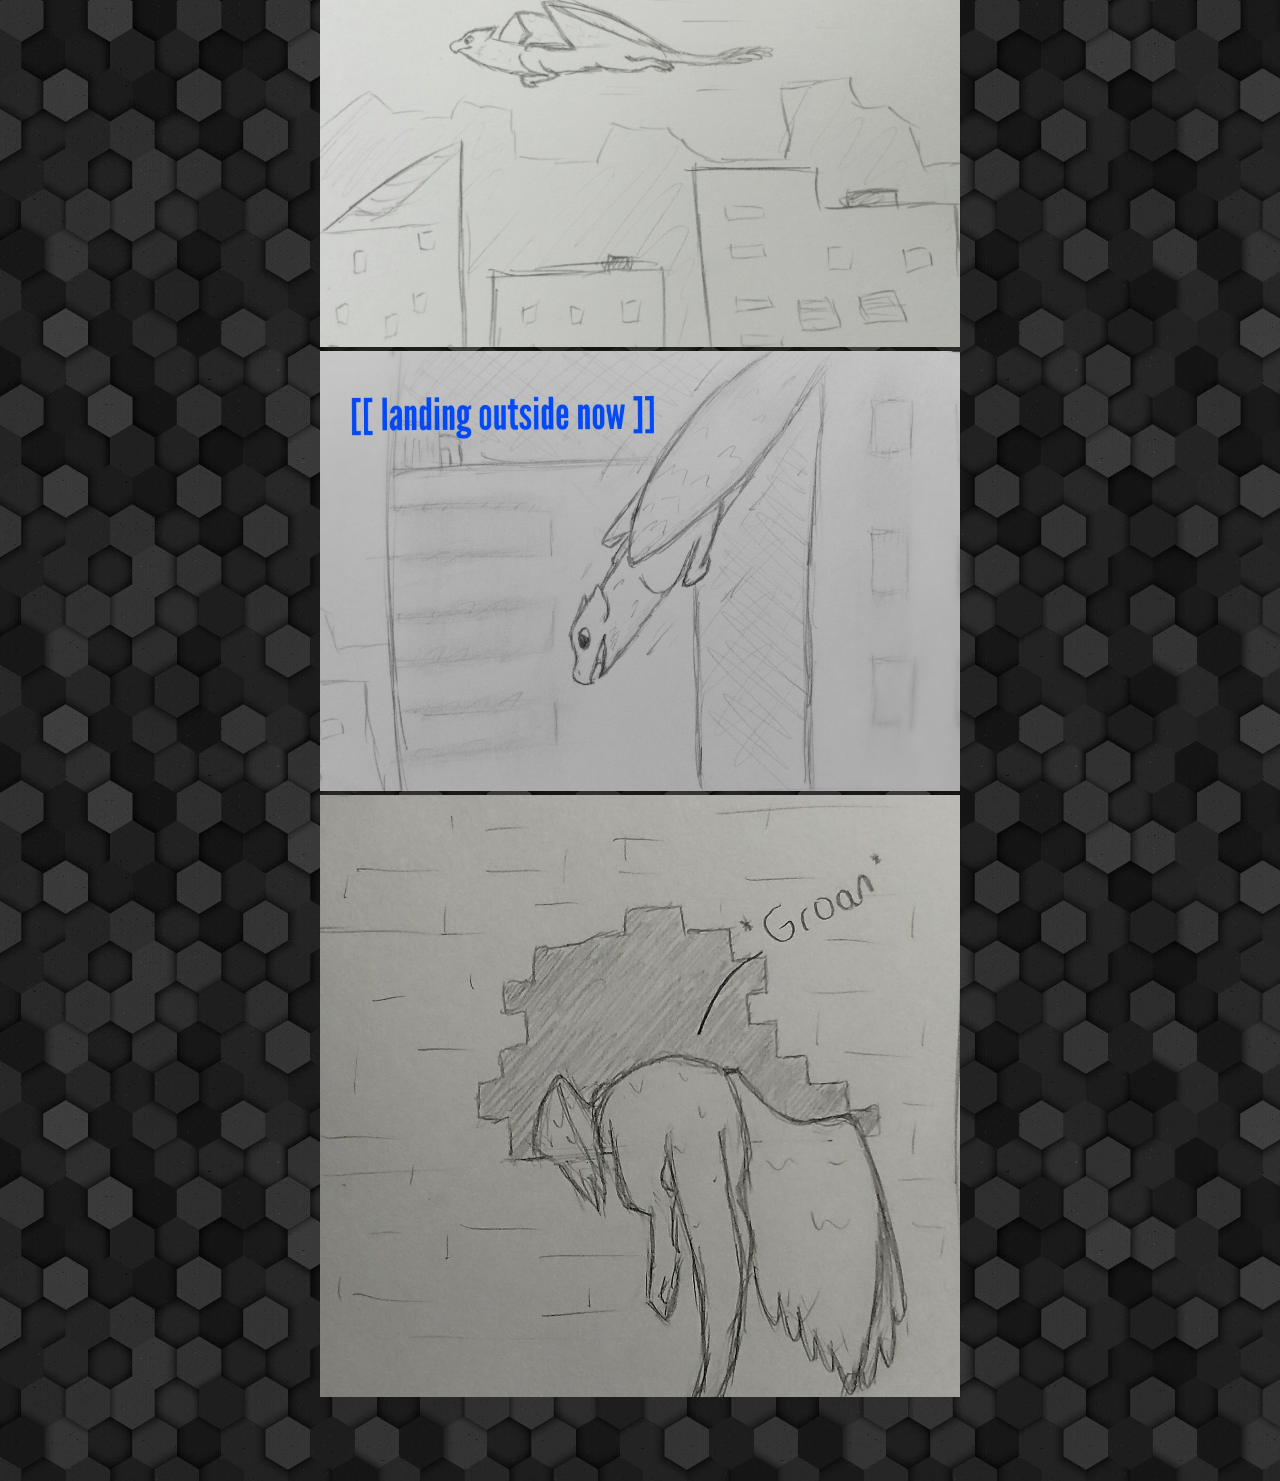
==== commit cecfce94: "button edit" ====
--- a/index.html
+++ b/index.html
@@ -11,13 +11,13 @@
 	<body>
 		<header></header>
 		<h1 class="page_title"><b><code>ArtRp Central Hub</code></b></h1>
-		<a href="#" id="loginform"><button class="button" id="loginn" href="login/login.html" target="_blank">Login</button></a>
+		<button class="button" href="">Room One</button><a href="#" id="loginform"><button class="button" id="loginn" href="login/login.html" target="_blank">Login</button></a>
 
 		<div class="images">
 		<img width="50%" src="rp_images/1.jpg">
 		<img width="50%" src="rp_images/2.jpg">
 		<img width="50%" src="rp_images/3.jpg">
-		<img width="50%" src="rp_images/four.jpg">
+		<img width="50%" src="rp_images/4.jpg">
 		<img width="50%" src="rp_images/5.jpg">
 		<img width="50%" src="rp_images/6.jpg">
 		<img width="50%" src="rp_images/7.jpg">
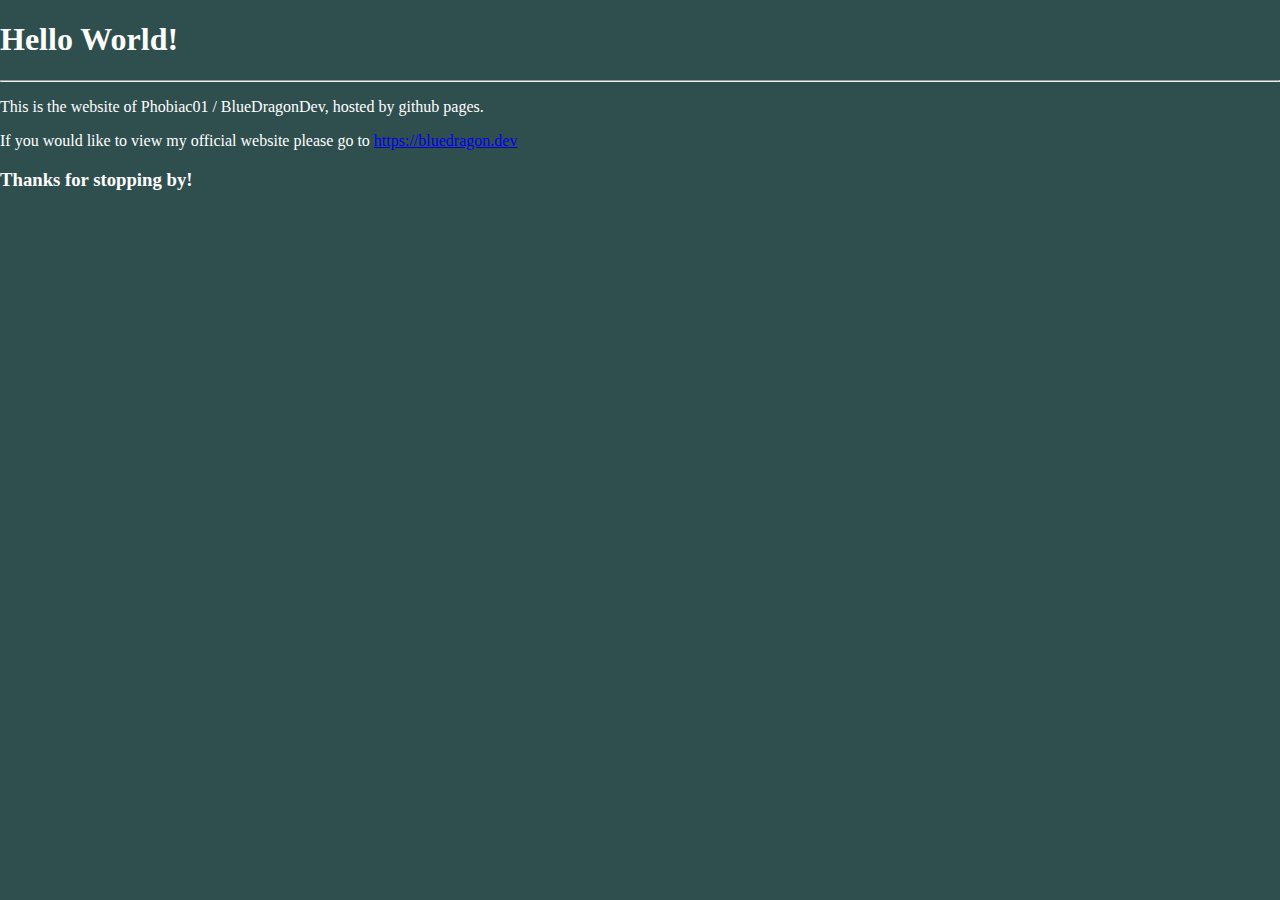
==== commit 4a8aa9d5: "Cleared out some old stuff" ====
--- a/index.html
+++ b/index.html
@@ -1,36 +1,17 @@
-<!doctype html>
-<html>
-	<head>
-		<title>ArtRp Central</title>
-		<link rel="stylesheet" href="Stylesheet.css"> 
-		<link rel="icon" type="image/png" href="icon.png">
-		<script src="pace.min.js"></script>
-		<link href="loading.css" rel="stylesheet" />
-		<link href="login/css/style.css" rel="stylesheet" />
-	</head>
-	<body>
-		<header></header>
-		<h1 class="page_title"><b><code>ArtRp Central Hub</code></b></h1>
-		<button class="button" href="">Room One</button><a href="#" id="loginform"><button class="button" id="loginn" href="login/login.html" target="_blank">Login</button></a>
-
-		<div class="images">
-		<img width="50%" src="rp_images/1.jpg">
-		<img width="50%" src="rp_images/2.jpg">
-		<img width="50%" src="rp_images/3.jpg">
-		<img width="50%" src="rp_images/4.jpg">
-		<img width="50%" src="rp_images/5.jpg">
-		<img width="50%" src="rp_images/6.jpg">
-		<img width="50%" src="rp_images/7.jpg">
-		<img width="50%" src="rp_images/8.jpg">
-		<img width="50%" src="rp_images/9.jpg">
-		<img width="50%" src="rp_images/10.jpg">
-		<img width="50%" src="rp_images/11.jpg">
-		<img width="50%" src="rp_images/12.jpg">
-		<img width="50%" src="rp_images/13.jpg">
-		<img width="50%" src="rp_images/14.jpg">
-		<img width="50%" src="rp_images/15.jpg">
-		<div>
-		
-		<footer><sub><code>Coded by BlueDragon      Creative commons &copy 2017</code></sub></footer>
-	</body>
-</html>
+<!DOCTYPE html>
+<html lang="en">
+<head>
+    <meta charset="UTF-8">
+    <meta name="viewport" content="width=device-width, initial-scale=1.0">
+    <link rel="stylesheet" href="style.css">
+    <script src="mainScript.js"></script>
+    <title>Document</title>
+</head>
+<body onload="bodyLoaded()">
+    <h1>Hello World!</h1>
+    <hr>
+    <p>This is the website of Phobiac01 / BlueDragonDev, hosted by github pages.</p>
+    <p>If you would like to view my official website please go to <a href="https://bluedragon.dev">https://bluedragon.dev</a></p>
+    <h3>Thanks for stopping by!</h3>
+</body>
+</html>--- a/style.css
+++ b/style.css
@@ -0,0 +1,8 @@
+html body {
+    margin: 0;
+}
+
+body {
+    background-color: darkslategrey;
+    color: white;
+}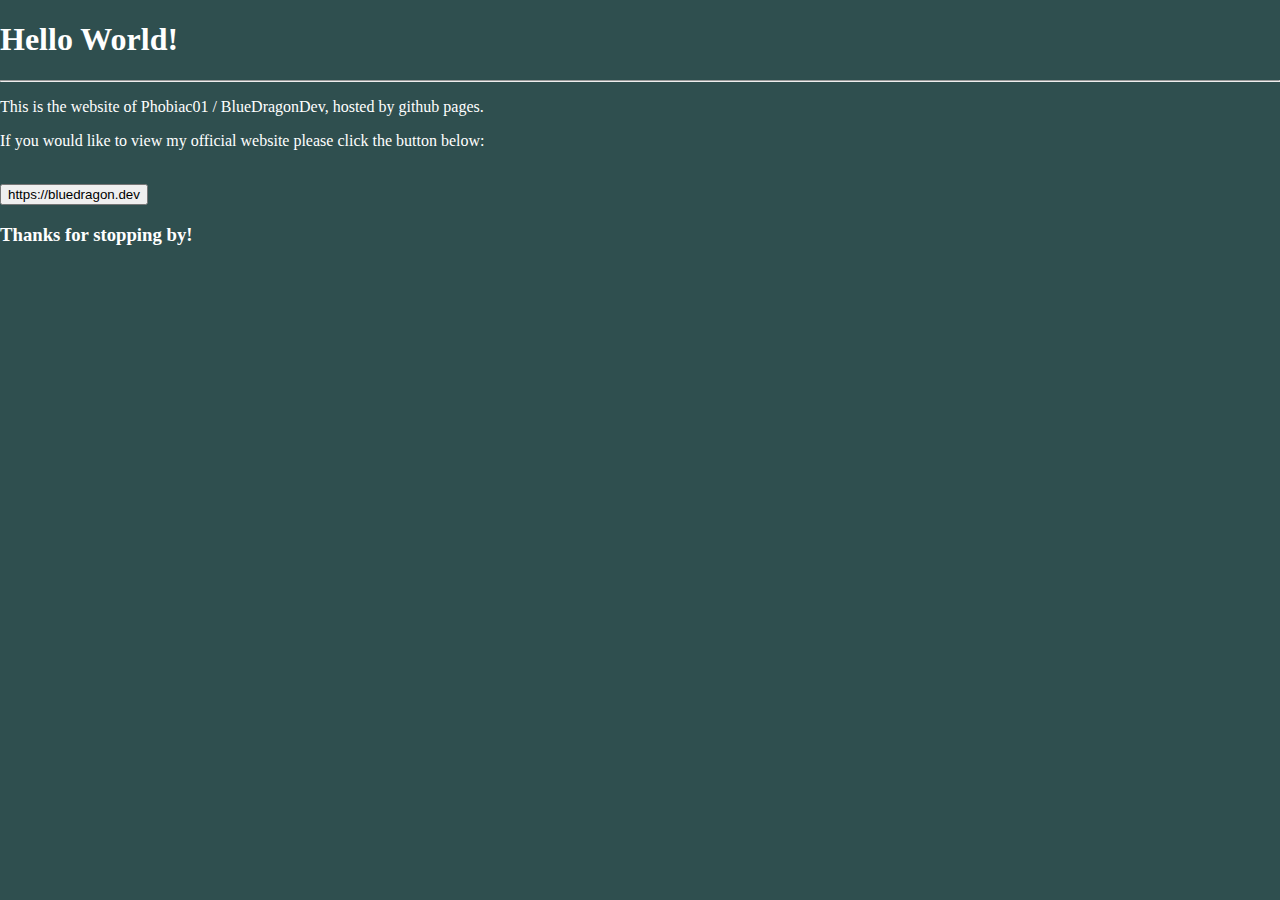
==== commit b1bd47f2: "Update index.html" ====
--- a/index.html
+++ b/index.html
@@ -11,7 +11,10 @@
     <h1>Hello World!</h1>
     <hr>
     <p>This is the website of Phobiac01 / BlueDragonDev, hosted by github pages.</p>
-    <p>If you would like to view my official website please go to <a href="https://bluedragon.dev">https://bluedragon.dev</a></p>
+    <p>If you would like to view my official website please click the button below:</p>
+    <br>
+    <a href="https://bluedragon.dev"><button>https://bluedragon.dev</button></a>
+    
     <h3>Thanks for stopping by!</h3>
 </body>
-</html>+</html>
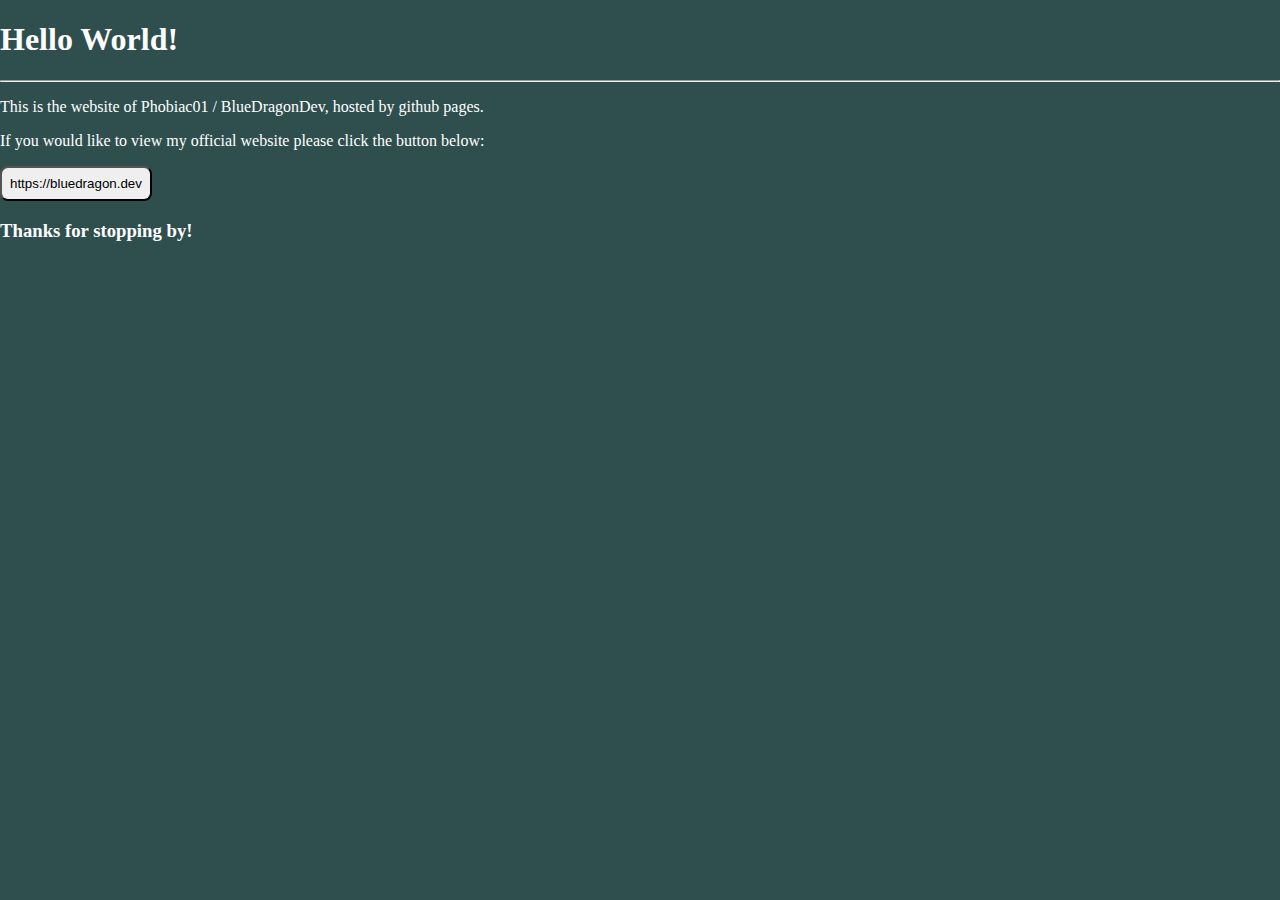
==== commit 0119ad62: "Update index.html" ====
--- a/index.html
+++ b/index.html
@@ -12,8 +12,7 @@
     <hr>
     <p>This is the website of Phobiac01 / BlueDragonDev, hosted by github pages.</p>
     <p>If you would like to view my official website please click the button below:</p>
-    <br>
-    <a href="https://bluedragon.dev"><button>https://bluedragon.dev</button></a>
+    <a href="https://bluedragon.dev"><button style="padding: 8px; border-radius: 8px;">https://bluedragon.dev</button></a>
     
     <h3>Thanks for stopping by!</h3>
 </body>
